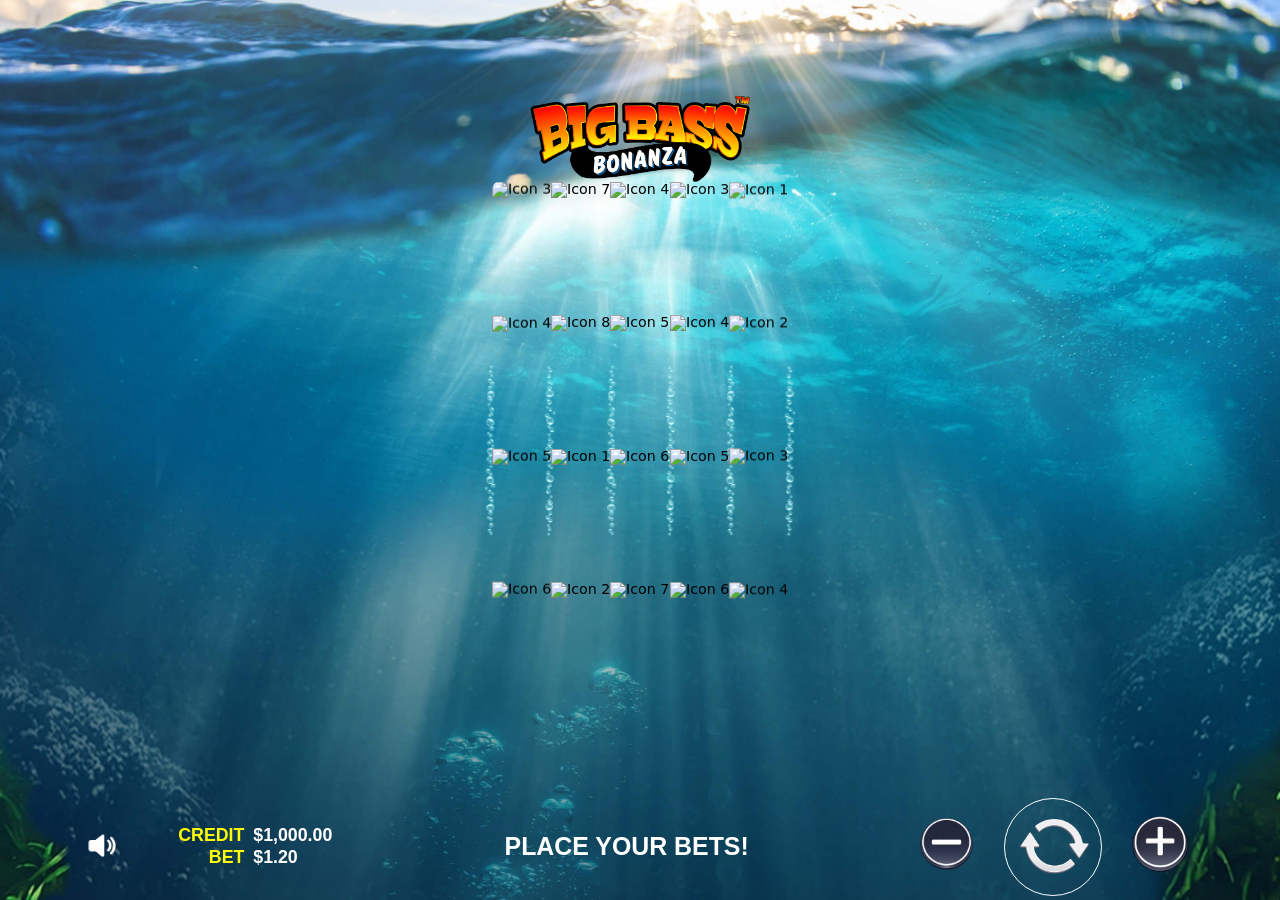
==== docs/index.html @ 4e23fd98 "test build" ====
<!doctype html>
<html lang="en">
	<head>
		<meta charset="UTF-8">
		<meta name="viewport" content="width=device-width, initial-scale=1.0">
		<link rel="shortcut icon" href="./assets/img/favicon.ico">
		<title>Big Bass Bonanza</title>
		<script type="module" crossorigin="" src="./js/index.min.js?v=1775765342160"></script>
		<link rel="modulepreload" crossorigin="" href="./js/common.min.js?v=1775765342160">
		<link rel="stylesheet" crossorigin="" href="./css/index.min.css?v=1775765342160">
	</head>
	<body>
		<div class="wrapper">
			<main class="page">
				<div class="page__container">
					<div class="game">
						<div class="game__wrap">
							<div class="game__logo">
								<source srcset="./assets/img/logo.png" type="image/png">
								<img alt="Logo" src="./assets/img/logo.png">
							</div>
							<div class="game__field">
								<div class="drum">
									<div class="drum__spinner">
										<div class="drum__column">
											<div class="drum__image">
												<source srcset="./assets/img/icon/icon-1.png" type="image/png">
												<img alt="Icon game" src="./assets/img/icon/icon-1.png">
											</div>
											<div class="drum__image">
												<source srcset="./assets/img/icon/icon-2.png" type="image/png">
												<img alt="Icon game" src="./assets/img/icon/icon-2.png">
											</div>
											<div class="drum__image">
												<source srcset="./assets/img/icon/icon-3.png" type="image/png">
												<img alt="Icon game" src="./assets/img/icon/icon-3.png">
											</div>
											<div class="drum__image">
												<source srcset="./assets/img/icon/icon-4.png" type="image/png">
												<img alt="Icon game" src="./assets/img/icon/icon-4.png">
											</div>
										</div>
										<div class="drum__column">
											<div class="drum__image">
												<source srcset="./assets/img/icon/icon-5.png" type="image/png">
												<img alt="Icon game" src="./assets/img/icon/icon-5.png">
											</div>
											<div class="drum__image">
												<source srcset="./assets/img/icon/icon-6.png" type="image/png">
												<img alt="Icon game" src="./assets/img/icon/icon-6.png">
											</div>
											<div class="drum__image">
												<source srcset="./assets/img/icon/icon-7.png" type="image/png">
												<img alt="Icon game" src="./assets/img/icon/icon-7.png">
											</div>
											<div class="drum__image">
												<source srcset="./assets/img/icon/icon-8.png" type="image/png">
												<img alt="Icon game" src="./assets/img/icon/icon-8.png">
											</div>
										</div>
										<div class="drum__column">
											<div class="drum__image">
												<source srcset="./assets/img/icon/icon-1.png" type="image/png">
												<img alt="Icon game" src="./assets/img/icon/icon-1.png">
											</div>
											<div class="drum__image">
												<source srcset="./assets/img/icon/icon-2.png" type="image/png">
												<img alt="Icon game" src="./assets/img/icon/icon-2.png">
											</div>
											<div class="drum__image">
												<source srcset="./assets/img/icon/icon-3.png" type="image/png">
												<img alt="Icon game" src="./assets/img/icon/icon-3.png">
											</div>
											<div class="drum__image">
												<source srcset="./assets/img/icon/icon-4.png" type="image/png">
												<img alt="Icon game" src="./assets/img/icon/icon-4.png">
											</div>
										</div>
										<div class="drum__column">
											<div class="drum__image">
												<source srcset="./assets/img/icon/icon-5.png" type="image/png">
												<img alt="Icon game" src="./assets/img/icon/icon-5.png">
											</div>
											<div class="drum__image">
												<source srcset="./assets/img/icon/icon-6.png" type="image/png">
												<img alt="Icon game" src="./assets/img/icon/icon-6.png">
											</div>
											<div class="drum__image">
												<source srcset="./assets/img/icon/icon-7.png" type="image/png">
												<img alt="Icon game" src="./assets/img/icon/icon-7.png">
											</div>
											<div class="drum__image">
												<source srcset="./assets/img/icon/icon-8.png" type="image/png">
												<img alt="Icon game" src="./assets/img/icon/icon-8.png">
											</div>
										</div>
										<div class="drum__column">
											<div class="drum__image">
												<source srcset="./assets/img/icon/icon-1.png" type="image/png">
												<img alt="Icon game" src="./assets/img/icon/icon-1.png">
											</div>
											<div class="drum__image">
												<source srcset="./assets/img/icon/icon-2.png" type="image/png">
												<img alt="Icon game" src="./assets/img/icon/icon-2.png">
											</div>
											<div class="drum__image">
												<source srcset="./assets/img/icon/icon-3.png" type="image/png">
												<img alt="Icon game" src="./assets/img/icon/icon-3.png">
											</div>
											<div class="drum__image">
												<source srcset="./assets/img/icon/icon-4.png" type="image/png">
												<img alt="Icon game" src="./assets/img/icon/icon-4.png">
											</div>
										</div>
									</div>
								</div>
							</div>
						</div>
						<div class="menu">
							<div class="menu__container">
								<div class="menu__left">
									<div class="menu__wrap-icon">
										<!--
<div class="menu__column">
<a href="#" class="menu__settings">
<source srcset="@img/button/settings.png" type="image/png">
<img alt="Settings" src="@img/button/settings.png">
</a>
<a href="#" class="menu__sound">
<source srcset="@img/button/sound.png" type="image/png">
<img alt="Sound" src="@img/button/sound.png">
</a>
</div>
-->
										<a href="#" class="menu__sound">
											<source srcset="./assets/img/button/sound.png" type="image/png">
											<source srcset="./assets/img/button/sound.png" type="image/png">
											<img alt="Info" src="./assets/img/button/sound.png">
										</a>
									</div>
									<div class="menu__bonus">
										<div class="menu__credit">
											<span>Credit</span>
											<div class="menu__value-all">$100,000.00</div>
										</div>
										<div class="menu__bet">
											<span>Bet</span>
											<div class="menu__value-win">$2.00</div>
										</div>
									</div>
								</div>
								<div class="menu__center">
									<p class="menu__title">Place your bets!</p>
								</div>
								<div class="menu__right">
									<a href="#" class="menu__minus">
										<source srcset="./assets/img/button/minus.png" type="image/png">
										<source srcset="./assets/img/button/minus.png" type="image/png">
										<img alt="Minus" src="./assets/img/button/minus.png">
									</a>
									<a href="#" class="menu__button-spin">
										<source srcset="./assets/img/button/arrows.png" type="image/png">
										<source srcset="./assets/img/button/arrows.png" type="image/png">
										<img alt="Arrows" src="./assets/img/button/arrows.png">
									</a>
									<a href="#" class="menu__plus">
										<source srcset="./assets/img/button/plus.png" type="image/png">
										<source srcset="./assets/img/button/plus.png" type="image/png">
										<img alt="Plus" src="./assets/img/button/plus.png">
									</a>
								</div>
							</div>
						</div>
						<div class="popup">
							<div class="popup__overlay"></div>
							<div class="popup__content">
								<div class="popup__inner">
									<h2 class="popup__title">Congratulations!</h2>
									<p class="popup__text">Ready to continue playing?</p>
									<a class="cta-button" href="#">Download Now</a>
								</div>
							</div>
						</div>
					</div>
				</div>
			</main>
		</div>
	</body>
</html>
---- docs/css/index.min.css ----
*{padding:0;margin:0;border:0rem}*,*:before,*:after{box-sizing:border-box}*:before,*:after{display:inline-block}html,body{height:100%}body{line-height:1;scrollbar-gutter:stable;-ms-text-size-adjust:100%;-moz-text-size-adjust:100%;-webkit-text-size-adjust:100%;-webkit-font-smoothing:antialiased;-moz-osx-font-smoothing:grayscale}input,button,textarea{font-family:inherit;font-size:inherit;line-height:inherit;color:inherit;background-color:transparent}input,textarea{width:100%}label{display:inline-block}button,select,option{cursor:pointer}a{display:inline-block;color:inherit;text-decoration:none}ul li{list-style:none}img{max-width:100%;height:auto;vertical-align:middle}h1,h2,h3,h4,h5,h6{font-weight:inherit;font-size:inherit}address{font-style:normal}body{min-width:23.4375rem;color:#000;font-family:system-ui,-apple-system,BlinkMacSystemFont,Segoe UI,Roboto,sans-serif;font-size:1rem}[data-fls-scrolllock] body{overflow:hidden;touch-action:none;overscroll-behavior:none}.wrapper{min-height:100%;display:flex;flex-direction:column;overflow:clip}.wrapper>main{flex:1 1 auto}.wrapper>*{min-width:0}[class*=__container]{max-width:81.25rem;margin:0 auto;padding-left:0.9375rem;padding-right:0.9375rem}.best{border:0.25rem solid #fdc909;box-shadow:0 0 0.375rem #f6c98b99;padding:0.125rem;border-radius:0.5rem;max-width:7rem;width:100%}.best__wrap{border:0.25rem solid #fdc909;box-shadow:0 0 0.375rem #f6c98b99;border-radius:0.375rem}.best__title{color:#fdc909;font-size:1.5rem;font-weight:900;border-radius:0.5rem;background-color:#a01602}.page{background:url(../assets/img/bg.jpg) center/cover no-repeat;min-height:100vh;min-height:100dvh;display:flex;align-items:center}.page__container{display:flex;align-items:center;justify-content:center;height:100%}.game{width:100%;height:max-content;position:relative;z-index:5}.game__wrap{width:100%;height:100%}.game__logo{display:flex;align-items:center;justify-content:center;position:absolute;top:-15%;left:50%;transform:translate(-50%);max-width:18.75rem;width:100%;z-index:100}.game__logo img{width:100%;height:100%}.game__field{display:flex;align-items:center;justify-content:space-between;gap:0.9375rem}.best__wrap{height:10rem;background:orange;position:relative}.best__wrap:after{position:absolute;content:"";bottom:0.3125rem;left:50%;transform:translate(-50%);width:80%;height:0.875rem;border-radius:0.25rem;background-color:#65210c}.best__title{padding:0.3125rem 0.625rem;text-align:center;text-transform:uppercase}.best__title span{font-size:0.75rem}.drum{display:flex;align-items:center;justify-content:space-around;overflow:hidden;position:relative;max-width:62.5rem;width:100%;background:url(../assets/img/bubbles.png) center/contain no-repeat;padding:0.625rem;border-radius:1rem}.drum__spinner{width:100%;height:100%;display:grid;grid-template-columns:repeat(5,1fr);position:relative;z-index:10;border-radius:0.75rem;overflow:hidden}.drum__column{position:relative;overflow:hidden;z-index:10;height:37.5rem}.drum__column:not(:first-child),.drum__column:not(:last-child){margin:0.125rem .0.3125rem}.drum__strip{display:flex;flex-direction:column;will-change:transform;filter:blur(0);transition:filter .3s ease-in-out}.drum__strip.active{filter:blur(0.0625rem)}.drum__image{display:flex;align-items:center;justify-content:center;width:100%;height:9.375rem;flex-shrink:0}.drum__image img{max-width:100%;max-height:100%;width:auto;height:100%;object-fit:contain}.bigwin-animation{animation:pulse .3s ease-in-out infinite alternate}.smallwin-animation{animation:pulse .5s ease-in-out 2}@keyframes pulse{0%{box-shadow:0 0 0.375rem #f7f7f799}to{box-shadow:0 0 1.875rem #98cfffe6,0 0 3.75rem #63c7f680}}.win-fire{position:absolute;inset:0;pointer-events:none;z-index:1;border-radius:0.25rem;opacity:0;animation:winFireAppear .3s ease forwards}@keyframes winFireAppear{0%{opacity:0;transform:scale(.9)}to{opacity:.75;transform:scale(1)}}.drum__image.winning img{position:relative;z-index:2}.win-flash{position:absolute;width:1.25rem;height:1.25rem;background:radial-gradient(circle,rgb(255,255,255) 0%,rgba(255,215,0,.8) 50%,transparent 70%);border-radius:50%;pointer-events:none;animation:flash .6s ease-out forwards;z-index:100}@keyframes flash{0%{transform:scale(0);opacity:1}to{transform:scale(3);opacity:0}}.win-line-svg{opacity:0;transition:opacity .3s ease}.win-line-svg.visible{opacity:1}.win-line{fill:none;stroke:#fc0;stroke-linecap:round;stroke-linejoin:round;filter:drop-shadow(0 0 0.5rem rgba(255,200,0,.8)) drop-shadow(0 0 0.9375rem rgba(255,150,0,.6));animation:lineGlow .5s ease-in-out infinite alternate}.win-line-dot{fill:#fff;stroke:#fc0;filter:drop-shadow(0 0 0.375rem rgba(255,200,0,.9));animation:dotPulse .4s ease-in-out infinite alternate}@keyframes lineGlow{0%{filter:drop-shadow(0 0 0.5rem rgba(255,200,0,.8)) drop-shadow(0 0 0.9375rem rgba(255,150,0,.6))}to{filter:drop-shadow(0 0 0.75rem rgb(255,200,0)) drop-shadow(0 0 1.5625rem rgba(255,150,0,.8))}}@keyframes dotPulse{0%{opacity:.8}to{opacity:1}}.drum__image.dimmed{filter:brightness(.4);transition:filter .3s ease}.drum__image.winning{animation:wobble .4s ease-in-out infinite;filter:brightness(1.1) drop-shadow(0 0 0.5rem rgba(255,215,0,.8));z-index:20;position:relative}@keyframes wobble{0%{transform:rotate(0)}25%{transform:rotate(5deg)}50%{transform:rotate(0)}75%{transform:rotate(-5deg)}to{transform:rotate(0)}}.paylines-svg{opacity:0;transition:opacity .3s ease}.paylines-svg.visible{opacity:1}.payline{fill:none;stroke:#fdc909;stroke-linecap:round;stroke-linejoin:round;paint-order:stroke fill;filter:drop-shadow(0 0 0.25rem rgba(0,0,0,.5))}.payline-stroke{fill:none;stroke:#d53404;stroke-linecap:round;stroke-linejoin:round}.menu{font-family:Arial Black,Arial,sans-serif;position:fixed;bottom:0;left:0;width:100%;height:7.5rem;z-index:10;color:#fff;padding:0.625rem 0;text-transform:uppercase}.menu img{width:100%;height:100%}.menu__container{display:flex;align-items:center;justify-content:space-between;height:100%}.menu__left{display:flex;align-items:center;justify-content:space-between;gap:1.25rem}.menu__wrap-icon{display:flex;align-items:center;justify-content:center}.menu__column{display:flex;flex-direction:column}.menu__sound,.menu__button-spin,.menu__minus,.menu__plus{width:2.5rem;height:2.5rem;transition:all .3s ease;position:relative}.menu__sound:hover,.menu__button-spin:hover,.menu__minus:hover,.menu__plus:hover{transform:scale(1.1)}.menu__sound:active,.menu__button-spin:active,.menu__minus:active,.menu__plus:active{transform:scale(.95)}.menu__button-spin{padding:0.5rem 0.125rem 0.125rem;width:6.875rem;height:6.875rem;border-radius:50%;border:0.125rem solid #fff;display:flex;align-items:center;justify-content:center}.menu__button-spin img{animation:spin-attention 5s ease-in-out infinite;transform-origin:center;object-fit:contain}@keyframes spin-attention{0%{transform:rotate(0)}10%{transform:rotate(20deg)}20%{transform:rotate(-15deg)}30%{transform:rotate(10deg)}40%{transform:rotate(0)}to{transform:rotate(0)}}.menu__button-spin.disabled{pointer-events:none;opacity:.6;filter:grayscale(1)}.menu__button-spin.disabled img{animation-play-state:paused}.menu__sound{width:3.75rem;height:3.75rem}.menu__sound.sound-off{opacity:.5;filter:grayscale(1)}.menu__sound.sound-off:before,.menu__sound.sound-off:after{content:"";position:absolute;top:50%;left:50%;width:100%;height:0.125rem;background:red;transform-origin:center;z-index:2;box-shadow:0 0 0.25rem #000c}.menu__sound.sound-off:before{transform:translate(-50%,-50%) rotate(45deg)}.menu__sound.sound-off:after{transform:translate(-50%,-50%) rotate(-45deg)}.menu__sound.sound-off:hover{opacity:.7}.menu__credit,.menu__bet{display:grid;grid-template-columns:1fr 1fr;gap:0.625rem;font-weight:700;font-size:1.25rem;line-height:120%}.menu__credit span,.menu__bet span{text-align:right;color:#ff0}.menu__value-all,.menu__value-win{width:6.875rem}.menu__title{font-size:1.75rem;font-weight:700;line-height:120%}.menu__right{display:flex;align-items:center;justify-content:space-between;gap:0.9375rem;transition:opacity .3s ease}.menu__right.hidden{opacity:0;transform:scale(.8);pointer-events:none}.menu__right span{display:inline-block}.menu__minus,.menu__plus{width:6.25rem;height:6.25rem;border-radius:50%;overflow:hidden}.popup{position:fixed;top:0;left:0;width:100%;height:100%;z-index:1000;opacity:0;visibility:hidden;transition:opacity .5s ease,visibility .5s ease}.popup.show{opacity:1;visibility:visible}.popup.show .popup__overlay{opacity:1}.popup.show .popup__content{scale:1;opacity:1}.popup__overlay{position:absolute;top:0;left:0;width:100%;height:100%;background:#000000a6;-webkit-backdrop-filter:blur(0.625rem);backdrop-filter:blur(0.625rem);opacity:0;transition:opacity .5s ease}.popup__content{position:absolute;top:50%;left:50%;transform:translate(-50%,-50%);scale:.7;opacity:0;transition:all .5s cubic-bezier(.68,-.55,.265,1.55);z-index:100}.popup__inner{background-color:#a01602;border:0.25rem solid #ffd700;border-radius:1.875rem;padding:3.125rem 3.75rem;text-align:center;box-shadow:0 1.25rem 3.75rem #ffd7004d,0 0 2.5rem #ff6b9d66,inset 0 0.125rem 1.25rem #ffffff1a;position:relative;overflow:hidden;display:flex;flex-direction:column;align-items:center;justify-content:center}.popup__title{font-size:3rem;font-weight:700;color:gold;text-shadow:0 0 1.25rem rgba(255,215,0,.5),0 0.25rem 0.5rem rgba(0,0,0,.5);margin-bottom:1.25rem;text-transform:uppercase;letter-spacing:0.125rem;animation:titleGlow 2s ease-in-out infinite}.popup__text{font-size:1.5rem;font-weight:600;color:#fff;margin-bottom:2.5rem;text-shadow:0 0.125rem 0.25rem rgba(0,0,0,.5)}.cta-button{background-color:#f8612a;color:#fff;padding:0.9375rem 1.5625rem;font-size:1.375rem;font-weight:700;border-radius:0.75rem;border:0.125rem solid #fff;text-align:center;animation:ctaPulse 1.5s ease-in-out infinite}@keyframes ctaPulse{0%{transform:scale(1);box-shadow:0 0 #f8612ab3}50%{transform:scale(1.05);box-shadow:0 0 1.25rem 0.625rem #f8612a4d}to{transform:scale(1);box-shadow:0 0 #f8612a00}}.confetti-canvas{position:fixed;top:0;left:0;width:100%;height:100%;pointer-events:none;z-index:99;opacity:0;transition:opacity .3s ease}.popup.show .confetti-canvas{opacity:1}.confetti-canvas canvas{display:block}@media (max-width:81.25em)and (pointer:coarse){.menu{height:auto}.menu__container{width:100%;flex-direction:column}.menu__left{width:100%;flex-direction:row-reverse}.menu__column{flex-direction:row}.menu__sound,.menu__button-spin,.menu__minus,.menu__plus{width:3.75rem;height:3.75rem}.menu__title{display:none}.menu__right{position:absolute;top:-135%;right:3%}}@media (max-width:61.99875em)and (pointer:coarse){.menu__right{right:3%;top:-135%}}@media (max-height:50em)and (pointer:coarse){.drum__column{height:27.5rem}.drum__image{height:6.875rem}}@media (max-width:47.99875em)and (pointer:coarse){.best{max-width:100%}.page{align-items:flex-start}.page__container{padding-top:3.75rem;flex-direction:column}.game__field{flex-direction:column-reverse}.drum{background:none}.drum__spinner{grid-template-columns:repeat(3,1fr)}.drum__column{height:26.25rem}.drum__column:nth-child(4),.drum__column:nth-child(5){display:none}.drum__image{height:8.75rem;padding:0.625rem}.menu__column{flex-direction:column}.menu__button-spin{width:5.625rem;height:5.625rem}.menu__credit,.menu__bet{grid-template-columns:1fr;gap:0.25rem}.menu__credit span,.menu__bet span{text-align:left}.menu__bet{margin-top:0.9375rem}.menu__right{top:-20%;gap:0.3125rem}.menu__minus,.menu__plus{width:3.75rem;height:3.75rem}.popup__inner{padding:2.5rem 1.875rem;border-radius:1.25rem;border-width:0.1875rem}.popup__title{font-size:1.5rem;margin-bottom:0.9375rem}.popup__text{font-size:1rem;margin-bottom:1.875rem}}@media (max-width:29.99875em)and (pointer:coarse){.best__title{font-size:1rem}.game__logo img{max-width:13.75rem}.menu{height:9.375rem}.menu__left{align-items:flex-end}.menu__column{flex-direction:row}.menu__right{right:0.9375rem}}@media (max-width:29.99875em)and (max-height:50em)and (pointer:coarse){.drum__column{height:19.6875rem!important}.drum__image{height:6.5625rem!important}}
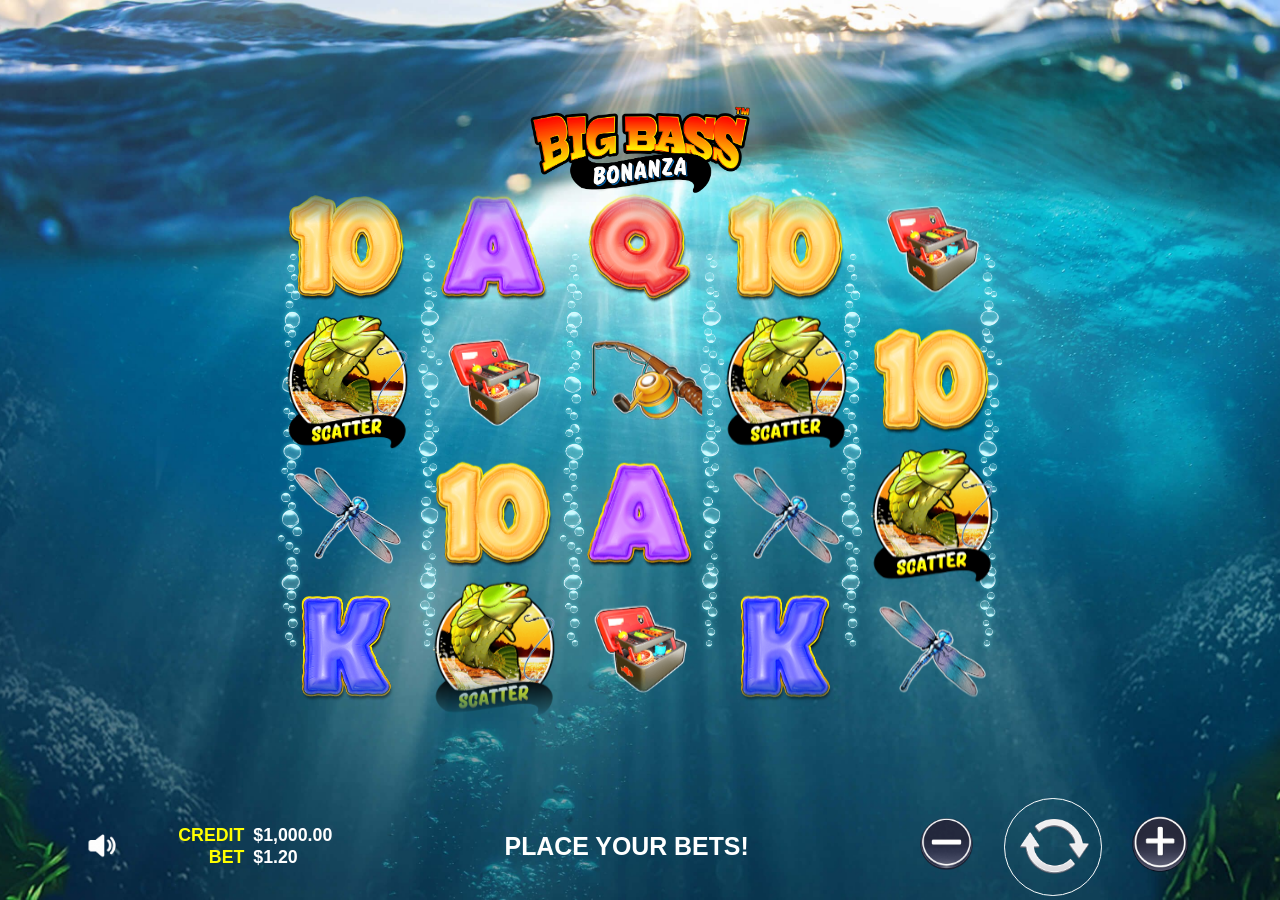
==== commit d445a140: "build test" ====
--- a/docs/index.html
+++ b/docs/index.html
@@ -5,9 +5,9 @@
 		<meta name="viewport" content="width=device-width, initial-scale=1.0">
 		<link rel="shortcut icon" href="./assets/img/favicon.ico">
 		<title>Big Bass Bonanza</title>
-		<script type="module" crossorigin="" src="./js/index.min.js?v=1775765342160"></script>
-		<link rel="modulepreload" crossorigin="" href="./js/common.min.js?v=1775765342160">
-		<link rel="stylesheet" crossorigin="" href="./css/index.min.css?v=1775765342160">
+		<script type="module" crossorigin="" src="./js/index.min.js?v=1775803772626"></script>
+		<link rel="modulepreload" crossorigin="" href="./js/common.min.js?v=1775803772626">
+		<link rel="stylesheet" crossorigin="" href="./css/index.min.css?v=1775803772626">
 	</head>
 	<body>
 		<div class="wrapper">
@@ -185,5 +185,14 @@
 				</div>
 			</main>
 		</div>
+		<div class="rotate-overlay">
+			<div class="rotate-overlay__content">
+				<svg xmlns="http://www.w3.org/2000/svg" viewbox="0 0 24 24" fill="none" stroke="currentColor" stroke-width="1.5">
+					<rect x="4" y="2" width="16" height="20" rx="2"></rect>
+					<path d="M12 18h.01"></path>
+				</svg>
+				<p>Please rotate your device to portrait mode</p>
+			</div>
+		</div>
 	</body>
 </html>
--- a/docs/css/index.min.css
+++ b/docs/css/index.min.css
@@ -1 +1 @@
-*{padding:0;margin:0;border:0rem}*,*:before,*:after{box-sizing:border-box}*:before,*:after{display:inline-block}html,body{height:100%}body{line-height:1;scrollbar-gutter:stable;-ms-text-size-adjust:100%;-moz-text-size-adjust:100%;-webkit-text-size-adjust:100%;-webkit-font-smoothing:antialiased;-moz-osx-font-smoothing:grayscale}input,button,textarea{font-family:inherit;font-size:inherit;line-height:inherit;color:inherit;background-color:transparent}input,textarea{width:100%}label{display:inline-block}button,select,option{cursor:pointer}a{display:inline-block;color:inherit;text-decoration:none}ul li{list-style:none}img{max-width:100%;height:auto;vertical-align:middle}h1,h2,h3,h4,h5,h6{font-weight:inherit;font-size:inherit}address{font-style:normal}body{min-width:23.4375rem;color:#000;font-family:system-ui,-apple-system,BlinkMacSystemFont,Segoe UI,Roboto,sans-serif;font-size:1rem}[data-fls-scrolllock] body{overflow:hidden;touch-action:none;overscroll-behavior:none}.wrapper{min-height:100%;display:flex;flex-direction:column;overflow:clip}.wrapper>main{flex:1 1 auto}.wrapper>*{min-width:0}[class*=__container]{max-width:81.25rem;margin:0 auto;padding-left:0.9375rem;padding-right:0.9375rem}.best{border:0.25rem solid #fdc909;box-shadow:0 0 0.375rem #f6c98b99;padding:0.125rem;border-radius:0.5rem;max-width:7rem;width:100%}.best__wrap{border:0.25rem solid #fdc909;box-shadow:0 0 0.375rem #f6c98b99;border-radius:0.375rem}.best__title{color:#fdc909;font-size:1.5rem;font-weight:900;border-radius:0.5rem;background-color:#a01602}.page{background:url(../assets/img/bg.jpg) center/cover no-repeat;min-height:100vh;min-height:100dvh;display:flex;align-items:center}.page__container{display:flex;align-items:center;justify-content:center;height:100%}.game{width:100%;height:max-content;position:relative;z-index:5}.game__wrap{width:100%;height:100%}.game__logo{display:flex;align-items:center;justify-content:center;position:absolute;top:-15%;left:50%;transform:translate(-50%);max-width:18.75rem;width:100%;z-index:100}.game__logo img{width:100%;height:100%}.game__field{display:flex;align-items:center;justify-content:space-between;gap:0.9375rem}.best__wrap{height:10rem;background:orange;position:relative}.best__wrap:after{position:absolute;content:"";bottom:0.3125rem;left:50%;transform:translate(-50%);width:80%;height:0.875rem;border-radius:0.25rem;background-color:#65210c}.best__title{padding:0.3125rem 0.625rem;text-align:center;text-transform:uppercase}.best__title span{font-size:0.75rem}.drum{display:flex;align-items:center;justify-content:space-around;overflow:hidden;position:relative;max-width:62.5rem;width:100%;background:url(../assets/img/bubbles.png) center/contain no-repeat;padding:0.625rem;border-radius:1rem}.drum__spinner{width:100%;height:100%;display:grid;grid-template-columns:repeat(5,1fr);position:relative;z-index:10;border-radius:0.75rem;overflow:hidden}.drum__column{position:relative;overflow:hidden;z-index:10;height:37.5rem}.drum__column:not(:first-child),.drum__column:not(:last-child){margin:0.125rem .0.3125rem}.drum__strip{display:flex;flex-direction:column;will-change:transform;filter:blur(0);transition:filter .3s ease-in-out}.drum__strip.active{filter:blur(0.0625rem)}.drum__image{display:flex;align-items:center;justify-content:center;width:100%;height:9.375rem;flex-shrink:0}.drum__image img{max-width:100%;max-height:100%;width:auto;height:100%;object-fit:contain}.bigwin-animation{animation:pulse .3s ease-in-out infinite alternate}.smallwin-animation{animation:pulse .5s ease-in-out 2}@keyframes pulse{0%{box-shadow:0 0 0.375rem #f7f7f799}to{box-shadow:0 0 1.875rem #98cfffe6,0 0 3.75rem #63c7f680}}.win-fire{position:absolute;inset:0;pointer-events:none;z-index:1;border-radius:0.25rem;opacity:0;animation:winFireAppear .3s ease forwards}@keyframes winFireAppear{0%{opacity:0;transform:scale(.9)}to{opacity:.75;transform:scale(1)}}.drum__image.winning img{position:relative;z-index:2}.win-flash{position:absolute;width:1.25rem;height:1.25rem;background:radial-gradient(circle,rgb(255,255,255) 0%,rgba(255,215,0,.8) 50%,transparent 70%);border-radius:50%;pointer-events:none;animation:flash .6s ease-out forwards;z-index:100}@keyframes flash{0%{transform:scale(0);opacity:1}to{transform:scale(3);opacity:0}}.win-line-svg{opacity:0;transition:opacity .3s ease}.win-line-svg.visible{opacity:1}.win-line{fill:none;stroke:#fc0;stroke-linecap:round;stroke-linejoin:round;filter:drop-shadow(0 0 0.5rem rgba(255,200,0,.8)) drop-shadow(0 0 0.9375rem rgba(255,150,0,.6));animation:lineGlow .5s ease-in-out infinite alternate}.win-line-dot{fill:#fff;stroke:#fc0;filter:drop-shadow(0 0 0.375rem rgba(255,200,0,.9));animation:dotPulse .4s ease-in-out infinite alternate}@keyframes lineGlow{0%{filter:drop-shadow(0 0 0.5rem rgba(255,200,0,.8)) drop-shadow(0 0 0.9375rem rgba(255,150,0,.6))}to{filter:drop-shadow(0 0 0.75rem rgb(255,200,0)) drop-shadow(0 0 1.5625rem rgba(255,150,0,.8))}}@keyframes dotPulse{0%{opacity:.8}to{opacity:1}}.drum__image.dimmed{filter:brightness(.4);transition:filter .3s ease}.drum__image.winning{animation:wobble .4s ease-in-out infinite;filter:brightness(1.1) drop-shadow(0 0 0.5rem rgba(255,215,0,.8));z-index:20;position:relative}@keyframes wobble{0%{transform:rotate(0)}25%{transform:rotate(5deg)}50%{transform:rotate(0)}75%{transform:rotate(-5deg)}to{transform:rotate(0)}}.paylines-svg{opacity:0;transition:opacity .3s ease}.paylines-svg.visible{opacity:1}.payline{fill:none;stroke:#fdc909;stroke-linecap:round;stroke-linejoin:round;paint-order:stroke fill;filter:drop-shadow(0 0 0.25rem rgba(0,0,0,.5))}.payline-stroke{fill:none;stroke:#d53404;stroke-linecap:round;stroke-linejoin:round}.menu{font-family:Arial Black,Arial,sans-serif;position:fixed;bottom:0;left:0;width:100%;height:7.5rem;z-index:10;color:#fff;padding:0.625rem 0;text-transform:uppercase}.menu img{width:100%;height:100%}.menu__container{display:flex;align-items:center;justify-content:space-between;height:100%}.menu__left{display:flex;align-items:center;justify-content:space-between;gap:1.25rem}.menu__wrap-icon{display:flex;align-items:center;justify-content:center}.menu__column{display:flex;flex-direction:column}.menu__sound,.menu__button-spin,.menu__minus,.menu__plus{width:2.5rem;height:2.5rem;transition:all .3s ease;position:relative}.menu__sound:hover,.menu__button-spin:hover,.menu__minus:hover,.menu__plus:hover{transform:scale(1.1)}.menu__sound:active,.menu__button-spin:active,.menu__minus:active,.menu__plus:active{transform:scale(.95)}.menu__button-spin{padding:0.5rem 0.125rem 0.125rem;width:6.875rem;height:6.875rem;border-radius:50%;border:0.125rem solid #fff;display:flex;align-items:center;justify-content:center}.menu__button-spin img{animation:spin-attention 5s ease-in-out infinite;transform-origin:center;object-fit:contain}@keyframes spin-attention{0%{transform:rotate(0)}10%{transform:rotate(20deg)}20%{transform:rotate(-15deg)}30%{transform:rotate(10deg)}40%{transform:rotate(0)}to{transform:rotate(0)}}.menu__button-spin.disabled{pointer-events:none;opacity:.6;filter:grayscale(1)}.menu__button-spin.disabled img{animation-play-state:paused}.menu__sound{width:3.75rem;height:3.75rem}.menu__sound.sound-off{opacity:.5;filter:grayscale(1)}.menu__sound.sound-off:before,.menu__sound.sound-off:after{content:"";position:absolute;top:50%;left:50%;width:100%;height:0.125rem;background:red;transform-origin:center;z-index:2;box-shadow:0 0 0.25rem #000c}.menu__sound.sound-off:before{transform:translate(-50%,-50%) rotate(45deg)}.menu__sound.sound-off:after{transform:translate(-50%,-50%) rotate(-45deg)}.menu__sound.sound-off:hover{opacity:.7}.menu__credit,.menu__bet{display:grid;grid-template-columns:1fr 1fr;gap:0.625rem;font-weight:700;font-size:1.25rem;line-height:120%}.menu__credit span,.menu__bet span{text-align:right;color:#ff0}.menu__value-all,.menu__value-win{width:6.875rem}.menu__title{font-size:1.75rem;font-weight:700;line-height:120%}.menu__right{display:flex;align-items:center;justify-content:space-between;gap:0.9375rem;transition:opacity .3s ease}.menu__right.hidden{opacity:0;transform:scale(.8);pointer-events:none}.menu__right span{display:inline-block}.menu__minus,.menu__plus{width:6.25rem;height:6.25rem;border-radius:50%;overflow:hidden}.popup{position:fixed;top:0;left:0;width:100%;height:100%;z-index:1000;opacity:0;visibility:hidden;transition:opacity .5s ease,visibility .5s ease}.popup.show{opacity:1;visibility:visible}.popup.show .popup__overlay{opacity:1}.popup.show .popup__content{scale:1;opacity:1}.popup__overlay{position:absolute;top:0;left:0;width:100%;height:100%;background:#000000a6;-webkit-backdrop-filter:blur(0.625rem);backdrop-filter:blur(0.625rem);opacity:0;transition:opacity .5s ease}.popup__content{position:absolute;top:50%;left:50%;transform:translate(-50%,-50%);scale:.7;opacity:0;transition:all .5s cubic-bezier(.68,-.55,.265,1.55);z-index:100}.popup__inner{background-color:#a01602;border:0.25rem solid #ffd700;border-radius:1.875rem;padding:3.125rem 3.75rem;text-align:center;box-shadow:0 1.25rem 3.75rem #ffd7004d,0 0 2.5rem #ff6b9d66,inset 0 0.125rem 1.25rem #ffffff1a;position:relative;overflow:hidden;display:flex;flex-direction:column;align-items:center;justify-content:center}.popup__title{font-size:3rem;font-weight:700;color:gold;text-shadow:0 0 1.25rem rgba(255,215,0,.5),0 0.25rem 0.5rem rgba(0,0,0,.5);margin-bottom:1.25rem;text-transform:uppercase;letter-spacing:0.125rem;animation:titleGlow 2s ease-in-out infinite}.popup__text{font-size:1.5rem;font-weight:600;color:#fff;margin-bottom:2.5rem;text-shadow:0 0.125rem 0.25rem rgba(0,0,0,.5)}.cta-button{background-color:#f8612a;color:#fff;padding:0.9375rem 1.5625rem;font-size:1.375rem;font-weight:700;border-radius:0.75rem;border:0.125rem solid #fff;text-align:center;animation:ctaPulse 1.5s ease-in-out infinite}@keyframes ctaPulse{0%{transform:scale(1);box-shadow:0 0 #f8612ab3}50%{transform:scale(1.05);box-shadow:0 0 1.25rem 0.625rem #f8612a4d}to{transform:scale(1);box-shadow:0 0 #f8612a00}}.confetti-canvas{position:fixed;top:0;left:0;width:100%;height:100%;pointer-events:none;z-index:99;opacity:0;transition:opacity .3s ease}.popup.show .confetti-canvas{opacity:1}.confetti-canvas canvas{display:block}@media (max-width:81.25em)and (pointer:coarse){.menu{height:auto}.menu__container{width:100%;flex-direction:column}.menu__left{width:100%;flex-direction:row-reverse}.menu__column{flex-direction:row}.menu__sound,.menu__button-spin,.menu__minus,.menu__plus{width:3.75rem;height:3.75rem}.menu__title{display:none}.menu__right{position:absolute;top:-135%;right:3%}}@media (max-width:61.99875em)and (pointer:coarse){.menu__right{right:3%;top:-135%}}@media (max-height:50em)and (pointer:coarse){.drum__column{height:27.5rem}.drum__image{height:6.875rem}}@media (max-width:47.99875em)and (pointer:coarse){.best{max-width:100%}.page{align-items:flex-start}.page__container{padding-top:3.75rem;flex-direction:column}.game__field{flex-direction:column-reverse}.drum{background:none}.drum__spinner{grid-template-columns:repeat(3,1fr)}.drum__column{height:26.25rem}.drum__column:nth-child(4),.drum__column:nth-child(5){display:none}.drum__image{height:8.75rem;padding:0.625rem}.menu__column{flex-direction:column}.menu__button-spin{width:5.625rem;height:5.625rem}.menu__credit,.menu__bet{grid-template-columns:1fr;gap:0.25rem}.menu__credit span,.menu__bet span{text-align:left}.menu__bet{margin-top:0.9375rem}.menu__right{top:-20%;gap:0.3125rem}.menu__minus,.menu__plus{width:3.75rem;height:3.75rem}.popup__inner{padding:2.5rem 1.875rem;border-radius:1.25rem;border-width:0.1875rem}.popup__title{font-size:1.5rem;margin-bottom:0.9375rem}.popup__text{font-size:1rem;margin-bottom:1.875rem}}@media (max-width:29.99875em)and (pointer:coarse){.best__title{font-size:1rem}.game__logo img{max-width:13.75rem}.menu{height:9.375rem}.menu__left{align-items:flex-end}.menu__column{flex-direction:row}.menu__right{right:0.9375rem}}@media (max-width:29.99875em)and (max-height:50em)and (pointer:coarse){.drum__column{height:19.6875rem!important}.drum__image{height:6.5625rem!important}}
+*{padding:0;margin:0;border:0rem}*,*:before,*:after{box-sizing:border-box}*:before,*:after{display:inline-block}html,body{height:100%}body{line-height:1;scrollbar-gutter:stable;-ms-text-size-adjust:100%;-moz-text-size-adjust:100%;-webkit-text-size-adjust:100%;-webkit-font-smoothing:antialiased;-moz-osx-font-smoothing:grayscale}input,button,textarea{font-family:inherit;font-size:inherit;line-height:inherit;color:inherit;background-color:transparent}input,textarea{width:100%}label{display:inline-block}button,select,option{cursor:pointer}a{display:inline-block;color:inherit;text-decoration:none}ul li{list-style:none}img{max-width:100%;height:auto;vertical-align:middle}h1,h2,h3,h4,h5,h6{font-weight:inherit;font-size:inherit}address{font-style:normal}body{min-width:23.4375rem;color:#000;font-family:system-ui,-apple-system,BlinkMacSystemFont,Segoe UI,Roboto,sans-serif;font-size:1rem}[data-fls-scrolllock] body{overflow:hidden;touch-action:none;overscroll-behavior:none}.wrapper{min-height:100%;display:flex;flex-direction:column;overflow:clip}.wrapper>main{flex:1 1 auto}.wrapper>*{min-width:0}[class*=__container]{max-width:81.25rem;margin:0 auto;padding-left:0.9375rem;padding-right:0.9375rem}.rotate-overlay{display:none;position:fixed;top:0;left:0;width:100%;height:100vh;height:100dvh;z-index:99999;background:#000;align-items:center;justify-content:center}.rotate-overlay__content{display:flex;flex-direction:column;align-items:center;gap:1.5rem;color:#fff;text-align:center;padding:1.25rem}.rotate-overlay__content svg{width:6.25rem;height:6.25rem;animation:rotate-hint 1.5s ease-in-out infinite alternate}.rotate-overlay__content p{font-size:2.5rem;max-width:36rem;line-height:1.4}@keyframes rotate-hint{0%{transform:rotate(0)}to{transform:rotate(-90deg)}}.best{border:0.25rem solid #fdc909;box-shadow:0 0 0.375rem #f6c98b99;padding:0.125rem;border-radius:0.5rem;max-width:7rem;width:100%}.best__wrap{border:0.25rem solid #fdc909;box-shadow:0 0 0.375rem #f6c98b99;border-radius:0.375rem}.best__title{color:#fdc909;font-size:1.5rem;font-weight:900;border-radius:0.5rem;background-color:#a01602}.page{background:url(../assets/img/bg.jpg) center/cover no-repeat;min-height:100vh;min-height:100dvh;display:flex;align-items:center}.page__container{display:flex;align-items:center;justify-content:center;height:100%}.game{width:100%;height:max-content;position:relative;z-index:5}.game__wrap{width:100%;height:100%}.game__logo{display:flex;align-items:center;justify-content:center;position:absolute;top:-15%;left:50%;transform:translate(-50%);max-width:18.75rem;width:100%;z-index:100}.game__logo img{width:100%;height:100%}.game__field{display:flex;align-items:center;justify-content:space-between;gap:0.9375rem}.best__wrap{height:10rem;background:orange;position:relative}.best__wrap:after{position:absolute;content:"";bottom:0.3125rem;left:50%;transform:translate(-50%);width:80%;height:0.875rem;border-radius:0.25rem;background-color:#65210c}.best__title{padding:0.3125rem 0.625rem;text-align:center;text-transform:uppercase}.best__title span{font-size:0.75rem}.drum{display:flex;align-items:center;justify-content:space-around;overflow:hidden;position:relative;max-width:62.5rem;width:100%;background:url(../assets/img/bubbles.png) center/contain no-repeat;border-radius:1rem;mask-image:linear-gradient(to bottom,transparent 0%,#000 8%,#000 92%,transparent 100%);-webkit-mask-image:linear-gradient(to bottom,transparent 0%,#000 8%,#000 92%,transparent 100%)}.drum__spinner{width:100%;height:100%;display:grid;grid-template-columns:repeat(5,1fr);position:relative;z-index:10;border-radius:0.75rem;overflow:hidden}.drum__column{position:relative;overflow:hidden;z-index:10;height:37.5rem}.drum__column:not(:first-child),.drum__column:not(:last-child){margin:0.125rem .0.3125rem}.drum__strip{display:flex;flex-direction:column;will-change:transform;filter:blur(0);transition:filter .3s ease-in-out}.drum__strip.active{filter:blur(0.0625rem)}.drum__image{display:flex;align-items:center;justify-content:center;width:100%;height:9.375rem;flex-shrink:0}.drum__image img{max-width:100%;max-height:100%;width:auto;height:100%;object-fit:contain}.bigwin-animation{animation:pulse .3s ease-in-out infinite alternate}.smallwin-animation{animation:pulse .5s ease-in-out 2}@keyframes pulse{0%{box-shadow:0 0 0.375rem #f7f7f799}to{box-shadow:0 0 1.875rem #98cfffe6,0 0 3.75rem #63c7f680}}.win-fire{position:absolute;inset:0;pointer-events:none;z-index:1;border-radius:0.25rem;opacity:0;animation:winFireAppear .3s ease forwards}@keyframes winFireAppear{0%{opacity:0;transform:scale(.9)}to{opacity:.75;transform:scale(1)}}.drum__image.winning img{position:relative;z-index:2}.win-flash{position:absolute;width:1.25rem;height:1.25rem;background:radial-gradient(circle,rgb(255,255,255) 0%,rgba(255,215,0,.8) 50%,transparent 70%);border-radius:50%;pointer-events:none;animation:flash .6s ease-out forwards;z-index:100}@keyframes flash{0%{transform:scale(0);opacity:1}to{transform:scale(3);opacity:0}}.win-line-svg{opacity:0;transition:opacity .3s ease}.win-line-svg.visible{opacity:1}.win-line{fill:none;stroke:#fc0;stroke-linecap:round;stroke-linejoin:round;filter:drop-shadow(0 0 0.5rem rgba(255,200,0,.8)) drop-shadow(0 0 0.9375rem rgba(255,150,0,.6));animation:lineGlow .5s ease-in-out infinite alternate}.win-line-dot{fill:#fff;stroke:#fc0;filter:drop-shadow(0 0 0.375rem rgba(255,200,0,.9));animation:dotPulse .4s ease-in-out infinite alternate}@keyframes lineGlow{0%{filter:drop-shadow(0 0 0.5rem rgba(255,200,0,.8)) drop-shadow(0 0 0.9375rem rgba(255,150,0,.6))}to{filter:drop-shadow(0 0 0.75rem rgb(255,200,0)) drop-shadow(0 0 1.5625rem rgba(255,150,0,.8))}}@keyframes dotPulse{0%{opacity:.8}to{opacity:1}}.drum__image.dimmed{filter:brightness(.4);transition:filter .3s ease}.drum__image.winning{animation:wobble .4s ease-in-out infinite;filter:brightness(1.1) drop-shadow(0 0 0.5rem rgba(255,215,0,.8));z-index:20;position:relative}@keyframes wobble{0%{transform:rotate(0)}25%{transform:rotate(5deg)}50%{transform:rotate(0)}75%{transform:rotate(-5deg)}to{transform:rotate(0)}}.paylines-svg{opacity:0;transition:opacity .3s ease}.paylines-svg.visible{opacity:1}.payline{fill:none;stroke:#fdc909;stroke-linecap:round;stroke-linejoin:round;paint-order:stroke fill;filter:drop-shadow(0 0 0.25rem rgba(0,0,0,.5))}.payline-stroke{fill:none;stroke:#d53404;stroke-linecap:round;stroke-linejoin:round}.menu{font-family:Arial Black,Arial,sans-serif;position:fixed;bottom:0;left:0;width:100%;height:7.5rem;z-index:10;color:#fff;padding:0.625rem 0;text-transform:uppercase}.menu img{width:100%;height:100%}.menu__container{display:flex;align-items:center;justify-content:space-between;height:100%}.menu__left{display:flex;align-items:center;justify-content:space-between;gap:1.25rem}.menu__wrap-icon{display:flex;align-items:center;justify-content:center}.menu__column{display:flex;flex-direction:column}.menu__sound,.menu__button-spin,.menu__minus,.menu__plus{width:2.5rem;height:2.5rem;transition:all .3s ease;position:relative}.menu__sound:hover,.menu__button-spin:hover,.menu__minus:hover,.menu__plus:hover{transform:scale(1.1)}.menu__sound:active,.menu__button-spin:active,.menu__minus:active,.menu__plus:active{transform:scale(.95)}.menu__button-spin{padding:0.5rem 0.125rem 0.125rem;width:6.875rem;height:6.875rem;border-radius:50%;border:0.125rem solid #fff;display:flex;align-items:center;justify-content:center}.menu__button-spin img{animation:spin-attention 5s ease-in-out infinite;transform-origin:center;object-fit:contain}@keyframes spin-attention{0%{transform:rotate(0)}10%{transform:rotate(20deg)}20%{transform:rotate(-15deg)}30%{transform:rotate(10deg)}40%{transform:rotate(0)}to{transform:rotate(0)}}.menu__button-spin.disabled{pointer-events:none;opacity:.6;filter:grayscale(1)}.menu__button-spin.disabled img{animation-play-state:paused}.menu__sound{width:3.75rem;height:3.75rem}.menu__sound.sound-off{opacity:.5;filter:grayscale(1)}.menu__sound.sound-off:before,.menu__sound.sound-off:after{content:"";position:absolute;top:50%;left:50%;width:100%;height:0.125rem;background:red;transform-origin:center;z-index:2;box-shadow:0 0 0.25rem #000c}.menu__sound.sound-off:before{transform:translate(-50%,-50%) rotate(45deg)}.menu__sound.sound-off:after{transform:translate(-50%,-50%) rotate(-45deg)}.menu__sound.sound-off:hover{opacity:.7}.menu__credit,.menu__bet{display:grid;grid-template-columns:1fr 1fr;gap:0.625rem;font-weight:700;font-size:1.25rem;line-height:120%}.menu__credit span,.menu__bet span{text-align:right;color:#ff0}.menu__value-all,.menu__value-win{width:6.875rem}.menu__title{font-size:1.75rem;font-weight:700;line-height:120%}.menu__right{display:flex;align-items:center;justify-content:space-between;gap:0.9375rem;transition:opacity .3s ease}.menu__right.hidden{opacity:0;transform:scale(.8);pointer-events:none}.menu__right span{display:inline-block}.menu__minus,.menu__plus{width:6.25rem;height:6.25rem;border-radius:50%;overflow:hidden}.popup{position:fixed;top:0;left:0;width:100%;height:100%;z-index:1000;opacity:0;visibility:hidden;transition:opacity .5s ease,visibility .5s ease}.popup.show{opacity:1;visibility:visible}.popup.show .popup__overlay{opacity:1}.popup.show .popup__content{scale:1;opacity:1}.popup__overlay{position:absolute;top:0;left:0;width:100%;height:100%;background:#000000a6;-webkit-backdrop-filter:blur(0.625rem);backdrop-filter:blur(0.625rem);opacity:0;transition:opacity .5s ease}.popup__content{position:absolute;top:50%;left:50%;transform:translate(-50%,-50%);scale:.7;opacity:0;transition:all .5s cubic-bezier(.68,-.55,.265,1.55);z-index:100}.popup__inner{background-color:#0251a0;border:0.25rem solid #fdc909;border-radius:1.875rem;padding:3.125rem 3.75rem;text-align:center;box-shadow:0 1.25rem 3.75rem #ffd7004d,0 0 2.5rem #ff6b9d66,inset 0 0.125rem 1.25rem #ffffff1a;position:relative;overflow:hidden;display:flex;flex-direction:column;align-items:center;justify-content:center}.popup__title{font-size:3rem;font-weight:700;color:#fdc909;text-shadow:0 0 1.25rem rgba(255,215,0,.5),0 0.25rem 0.5rem rgba(0,0,0,.5);margin-bottom:1.25rem;text-transform:uppercase;letter-spacing:0.125rem;animation:titleGlow 2s ease-in-out infinite}.popup__text{font-size:1.5rem;font-weight:600;color:#fff;margin-bottom:2.5rem;text-shadow:0 0.125rem 0.25rem rgba(0,0,0,.5)}.cta-button{background-color:#cb2af8;color:#fff;padding:0.9375rem 1.5625rem;font-size:1.375rem;font-weight:700;border-radius:0.75rem;border:0.125rem solid #fff;text-align:center;animation:ctaPulse 1.5s ease-in-out infinite}@keyframes ctaPulse{0%{transform:scale(1);box-shadow:0 0 #cb2af8b3}50%{transform:scale(1.05);box-shadow:0 0 1.25rem 0.625rem #cb2af84d}to{transform:scale(1);box-shadow:0 0 #cb2af800}}.confetti-canvas{position:fixed;top:0;left:0;width:100%;height:100%;pointer-events:none;z-index:99;opacity:0;transition:opacity .3s ease}.popup.show .confetti-canvas{opacity:1}.confetti-canvas canvas{display:block}@media (max-width:81.25em)and (pointer:coarse){.menu{height:auto}.menu__container{width:100%;flex-direction:column}.menu__left{width:100%;flex-direction:row-reverse}.menu__column{flex-direction:row}.menu__sound,.menu__button-spin,.menu__minus,.menu__plus{width:3.75rem;height:3.75rem}.menu__title{display:none}.menu__right{position:absolute;top:-135%;right:3%}}@media (max-width:61.99875em)and (pointer:coarse){.menu__right{right:3%;top:-135%}}@media (max-height:50em)and (pointer:coarse){.drum__column{height:27.5rem}.drum__image{height:6.875rem}}@media (max-width:47.99875em)and (pointer:coarse){.best{max-width:100%}.page{align-items:flex-start}.page__container{padding-top:6.25rem;flex-direction:column}.game__field{flex-direction:column-reverse}.drum{background:none}.drum__spinner{grid-template-columns:repeat(3,1fr)}.drum__column{height:26.25rem}.drum__column:nth-child(4),.drum__column:nth-child(5){display:none}.drum__image{height:8.75rem;padding:0.625rem}.menu__column{flex-direction:column}.menu__button-spin{width:5.625rem;height:5.625rem}.menu__credit,.menu__bet{grid-template-columns:1fr;gap:0.25rem}.menu__credit span,.menu__bet span{text-align:left}.menu__bet{margin-top:0.9375rem}.menu__right{top:-20%;gap:0.3125rem}.menu__minus,.menu__plus{width:3.75rem;height:3.75rem}.popup__inner{padding:2.5rem 1.875rem;border-radius:1.25rem;border-width:0.1875rem}.popup__title{font-size:1.5rem;margin-bottom:0.9375rem}.popup__text{font-size:1rem;margin-bottom:1.875rem}}@media (pointer:coarse)and (orientation:landscape)and (max-height:31.25rem){.rotate-overlay{display:flex;overflow:hidden;touch-action:none;overscroll-behavior:none}}@media (max-width:29.99875em)and (pointer:coarse){.best__title{font-size:1rem}.game__logo{top:-22%}.game__logo img{max-width:13.75rem}.menu{height:9.375rem}.menu__left{align-items:flex-end}.menu__column{flex-direction:row}.menu__right{right:0.9375rem}}@media (max-width:29.99875em)and (max-height:50em)and (pointer:coarse){.drum__column{height:19.6875rem!important}.drum__image{height:6.5625rem!important}}
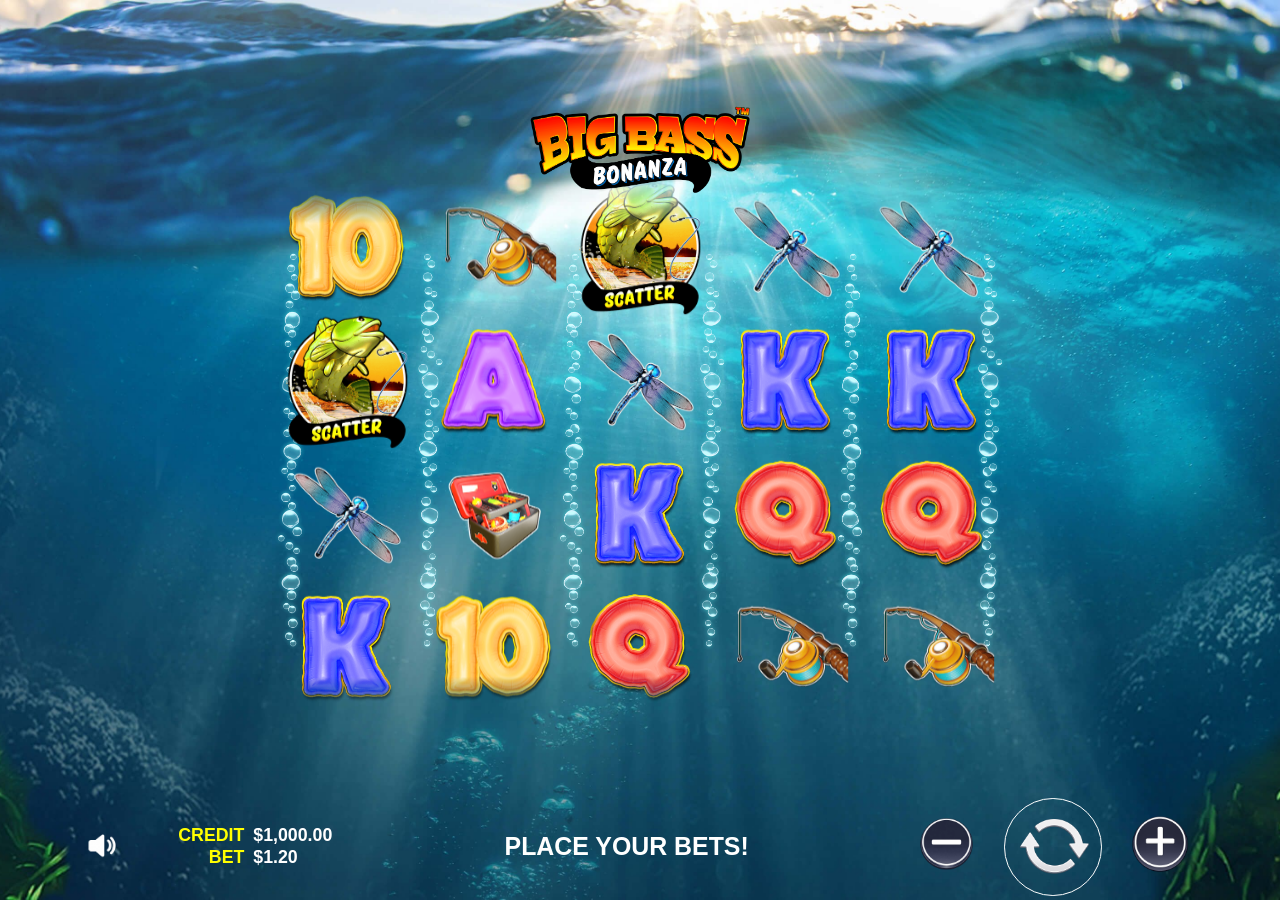
==== commit 978ea364: "build with fix" ====
--- a/docs/index.html
+++ b/docs/index.html
@@ -5,9 +5,9 @@
 		<meta name="viewport" content="width=device-width, initial-scale=1.0">
 		<link rel="shortcut icon" href="./assets/img/favicon.ico">
 		<title>Big Bass Bonanza</title>
-		<script type="module" crossorigin="" src="./js/index.min.js?v=1775803772626"></script>
-		<link rel="modulepreload" crossorigin="" href="./js/common.min.js?v=1775803772626">
-		<link rel="stylesheet" crossorigin="" href="./css/index.min.css?v=1775803772626">
+		<script type="module" crossorigin="" src="./js/index.min.js?v=1775828954402"></script>
+		<link rel="modulepreload" crossorigin="" href="./js/common.min.js?v=1775828954402">
+		<link rel="stylesheet" crossorigin="" href="./css/index.min.css?v=1775828954402">
 	</head>
 	<body>
 		<div class="wrapper">
--- a/docs/css/index.min.css
+++ b/docs/css/index.min.css
@@ -1 +1 @@
-*{padding:0;margin:0;border:0rem}*,*:before,*:after{box-sizing:border-box}*:before,*:after{display:inline-block}html,body{height:100%}body{line-height:1;scrollbar-gutter:stable;-ms-text-size-adjust:100%;-moz-text-size-adjust:100%;-webkit-text-size-adjust:100%;-webkit-font-smoothing:antialiased;-moz-osx-font-smoothing:grayscale}input,button,textarea{font-family:inherit;font-size:inherit;line-height:inherit;color:inherit;background-color:transparent}input,textarea{width:100%}label{display:inline-block}button,select,option{cursor:pointer}a{display:inline-block;color:inherit;text-decoration:none}ul li{list-style:none}img{max-width:100%;height:auto;vertical-align:middle}h1,h2,h3,h4,h5,h6{font-weight:inherit;font-size:inherit}address{font-style:normal}body{min-width:23.4375rem;color:#000;font-family:system-ui,-apple-system,BlinkMacSystemFont,Segoe UI,Roboto,sans-serif;font-size:1rem}[data-fls-scrolllock] body{overflow:hidden;touch-action:none;overscroll-behavior:none}.wrapper{min-height:100%;display:flex;flex-direction:column;overflow:clip}.wrapper>main{flex:1 1 auto}.wrapper>*{min-width:0}[class*=__container]{max-width:81.25rem;margin:0 auto;padding-left:0.9375rem;padding-right:0.9375rem}.rotate-overlay{display:none;position:fixed;top:0;left:0;width:100%;height:100vh;height:100dvh;z-index:99999;background:#000;align-items:center;justify-content:center}.rotate-overlay__content{display:flex;flex-direction:column;align-items:center;gap:1.5rem;color:#fff;text-align:center;padding:1.25rem}.rotate-overlay__content svg{width:6.25rem;height:6.25rem;animation:rotate-hint 1.5s ease-in-out infinite alternate}.rotate-overlay__content p{font-size:2.5rem;max-width:36rem;line-height:1.4}@keyframes rotate-hint{0%{transform:rotate(0)}to{transform:rotate(-90deg)}}.best{border:0.25rem solid #fdc909;box-shadow:0 0 0.375rem #f6c98b99;padding:0.125rem;border-radius:0.5rem;max-width:7rem;width:100%}.best__wrap{border:0.25rem solid #fdc909;box-shadow:0 0 0.375rem #f6c98b99;border-radius:0.375rem}.best__title{color:#fdc909;font-size:1.5rem;font-weight:900;border-radius:0.5rem;background-color:#a01602}.page{background:url(../assets/img/bg.jpg) center/cover no-repeat;min-height:100vh;min-height:100dvh;display:flex;align-items:center}.page__container{display:flex;align-items:center;justify-content:center;height:100%}.game{width:100%;height:max-content;position:relative;z-index:5}.game__wrap{width:100%;height:100%}.game__logo{display:flex;align-items:center;justify-content:center;position:absolute;top:-15%;left:50%;transform:translate(-50%);max-width:18.75rem;width:100%;z-index:100}.game__logo img{width:100%;height:100%}.game__field{display:flex;align-items:center;justify-content:space-between;gap:0.9375rem}.best__wrap{height:10rem;background:orange;position:relative}.best__wrap:after{position:absolute;content:"";bottom:0.3125rem;left:50%;transform:translate(-50%);width:80%;height:0.875rem;border-radius:0.25rem;background-color:#65210c}.best__title{padding:0.3125rem 0.625rem;text-align:center;text-transform:uppercase}.best__title span{font-size:0.75rem}.drum{display:flex;align-items:center;justify-content:space-around;overflow:hidden;position:relative;max-width:62.5rem;width:100%;background:url(../assets/img/bubbles.png) center/contain no-repeat;border-radius:1rem;mask-image:linear-gradient(to bottom,transparent 0%,#000 8%,#000 92%,transparent 100%);-webkit-mask-image:linear-gradient(to bottom,transparent 0%,#000 8%,#000 92%,transparent 100%)}.drum__spinner{width:100%;height:100%;display:grid;grid-template-columns:repeat(5,1fr);position:relative;z-index:10;border-radius:0.75rem;overflow:hidden}.drum__column{position:relative;overflow:hidden;z-index:10;height:37.5rem}.drum__column:not(:first-child),.drum__column:not(:last-child){margin:0.125rem .0.3125rem}.drum__strip{display:flex;flex-direction:column;will-change:transform;filter:blur(0);transition:filter .3s ease-in-out}.drum__strip.active{filter:blur(0.0625rem)}.drum__image{display:flex;align-items:center;justify-content:center;width:100%;height:9.375rem;flex-shrink:0}.drum__image img{max-width:100%;max-height:100%;width:auto;height:100%;object-fit:contain}.bigwin-animation{animation:pulse .3s ease-in-out infinite alternate}.smallwin-animation{animation:pulse .5s ease-in-out 2}@keyframes pulse{0%{box-shadow:0 0 0.375rem #f7f7f799}to{box-shadow:0 0 1.875rem #98cfffe6,0 0 3.75rem #63c7f680}}.win-fire{position:absolute;inset:0;pointer-events:none;z-index:1;border-radius:0.25rem;opacity:0;animation:winFireAppear .3s ease forwards}@keyframes winFireAppear{0%{opacity:0;transform:scale(.9)}to{opacity:.75;transform:scale(1)}}.drum__image.winning img{position:relative;z-index:2}.win-flash{position:absolute;width:1.25rem;height:1.25rem;background:radial-gradient(circle,rgb(255,255,255) 0%,rgba(255,215,0,.8) 50%,transparent 70%);border-radius:50%;pointer-events:none;animation:flash .6s ease-out forwards;z-index:100}@keyframes flash{0%{transform:scale(0);opacity:1}to{transform:scale(3);opacity:0}}.win-line-svg{opacity:0;transition:opacity .3s ease}.win-line-svg.visible{opacity:1}.win-line{fill:none;stroke:#fc0;stroke-linecap:round;stroke-linejoin:round;filter:drop-shadow(0 0 0.5rem rgba(255,200,0,.8)) drop-shadow(0 0 0.9375rem rgba(255,150,0,.6));animation:lineGlow .5s ease-in-out infinite alternate}.win-line-dot{fill:#fff;stroke:#fc0;filter:drop-shadow(0 0 0.375rem rgba(255,200,0,.9));animation:dotPulse .4s ease-in-out infinite alternate}@keyframes lineGlow{0%{filter:drop-shadow(0 0 0.5rem rgba(255,200,0,.8)) drop-shadow(0 0 0.9375rem rgba(255,150,0,.6))}to{filter:drop-shadow(0 0 0.75rem rgb(255,200,0)) drop-shadow(0 0 1.5625rem rgba(255,150,0,.8))}}@keyframes dotPulse{0%{opacity:.8}to{opacity:1}}.drum__image.dimmed{filter:brightness(.4);transition:filter .3s ease}.drum__image.winning{animation:wobble .4s ease-in-out infinite;filter:brightness(1.1) drop-shadow(0 0 0.5rem rgba(255,215,0,.8));z-index:20;position:relative}@keyframes wobble{0%{transform:rotate(0)}25%{transform:rotate(5deg)}50%{transform:rotate(0)}75%{transform:rotate(-5deg)}to{transform:rotate(0)}}.paylines-svg{opacity:0;transition:opacity .3s ease}.paylines-svg.visible{opacity:1}.payline{fill:none;stroke:#fdc909;stroke-linecap:round;stroke-linejoin:round;paint-order:stroke fill;filter:drop-shadow(0 0 0.25rem rgba(0,0,0,.5))}.payline-stroke{fill:none;stroke:#d53404;stroke-linecap:round;stroke-linejoin:round}.menu{font-family:Arial Black,Arial,sans-serif;position:fixed;bottom:0;left:0;width:100%;height:7.5rem;z-index:10;color:#fff;padding:0.625rem 0;text-transform:uppercase}.menu img{width:100%;height:100%}.menu__container{display:flex;align-items:center;justify-content:space-between;height:100%}.menu__left{display:flex;align-items:center;justify-content:space-between;gap:1.25rem}.menu__wrap-icon{display:flex;align-items:center;justify-content:center}.menu__column{display:flex;flex-direction:column}.menu__sound,.menu__button-spin,.menu__minus,.menu__plus{width:2.5rem;height:2.5rem;transition:all .3s ease;position:relative}.menu__sound:hover,.menu__button-spin:hover,.menu__minus:hover,.menu__plus:hover{transform:scale(1.1)}.menu__sound:active,.menu__button-spin:active,.menu__minus:active,.menu__plus:active{transform:scale(.95)}.menu__button-spin{padding:0.5rem 0.125rem 0.125rem;width:6.875rem;height:6.875rem;border-radius:50%;border:0.125rem solid #fff;display:flex;align-items:center;justify-content:center}.menu__button-spin img{animation:spin-attention 5s ease-in-out infinite;transform-origin:center;object-fit:contain}@keyframes spin-attention{0%{transform:rotate(0)}10%{transform:rotate(20deg)}20%{transform:rotate(-15deg)}30%{transform:rotate(10deg)}40%{transform:rotate(0)}to{transform:rotate(0)}}.menu__button-spin.disabled{pointer-events:none;opacity:.6;filter:grayscale(1)}.menu__button-spin.disabled img{animation-play-state:paused}.menu__sound{width:3.75rem;height:3.75rem}.menu__sound.sound-off{opacity:.5;filter:grayscale(1)}.menu__sound.sound-off:before,.menu__sound.sound-off:after{content:"";position:absolute;top:50%;left:50%;width:100%;height:0.125rem;background:red;transform-origin:center;z-index:2;box-shadow:0 0 0.25rem #000c}.menu__sound.sound-off:before{transform:translate(-50%,-50%) rotate(45deg)}.menu__sound.sound-off:after{transform:translate(-50%,-50%) rotate(-45deg)}.menu__sound.sound-off:hover{opacity:.7}.menu__credit,.menu__bet{display:grid;grid-template-columns:1fr 1fr;gap:0.625rem;font-weight:700;font-size:1.25rem;line-height:120%}.menu__credit span,.menu__bet span{text-align:right;color:#ff0}.menu__value-all,.menu__value-win{width:6.875rem}.menu__title{font-size:1.75rem;font-weight:700;line-height:120%}.menu__right{display:flex;align-items:center;justify-content:space-between;gap:0.9375rem;transition:opacity .3s ease}.menu__right.hidden{opacity:0;transform:scale(.8);pointer-events:none}.menu__right span{display:inline-block}.menu__minus,.menu__plus{width:6.25rem;height:6.25rem;border-radius:50%;overflow:hidden}.popup{position:fixed;top:0;left:0;width:100%;height:100%;z-index:1000;opacity:0;visibility:hidden;transition:opacity .5s ease,visibility .5s ease}.popup.show{opacity:1;visibility:visible}.popup.show .popup__overlay{opacity:1}.popup.show .popup__content{scale:1;opacity:1}.popup__overlay{position:absolute;top:0;left:0;width:100%;height:100%;background:#000000a6;-webkit-backdrop-filter:blur(0.625rem);backdrop-filter:blur(0.625rem);opacity:0;transition:opacity .5s ease}.popup__content{position:absolute;top:50%;left:50%;transform:translate(-50%,-50%);scale:.7;opacity:0;transition:all .5s cubic-bezier(.68,-.55,.265,1.55);z-index:100}.popup__inner{background-color:#0251a0;border:0.25rem solid #fdc909;border-radius:1.875rem;padding:3.125rem 3.75rem;text-align:center;box-shadow:0 1.25rem 3.75rem #ffd7004d,0 0 2.5rem #ff6b9d66,inset 0 0.125rem 1.25rem #ffffff1a;position:relative;overflow:hidden;display:flex;flex-direction:column;align-items:center;justify-content:center}.popup__title{font-size:3rem;font-weight:700;color:#fdc909;text-shadow:0 0 1.25rem rgba(255,215,0,.5),0 0.25rem 0.5rem rgba(0,0,0,.5);margin-bottom:1.25rem;text-transform:uppercase;letter-spacing:0.125rem;animation:titleGlow 2s ease-in-out infinite}.popup__text{font-size:1.5rem;font-weight:600;color:#fff;margin-bottom:2.5rem;text-shadow:0 0.125rem 0.25rem rgba(0,0,0,.5)}.cta-button{background-color:#cb2af8;color:#fff;padding:0.9375rem 1.5625rem;font-size:1.375rem;font-weight:700;border-radius:0.75rem;border:0.125rem solid #fff;text-align:center;animation:ctaPulse 1.5s ease-in-out infinite}@keyframes ctaPulse{0%{transform:scale(1);box-shadow:0 0 #cb2af8b3}50%{transform:scale(1.05);box-shadow:0 0 1.25rem 0.625rem #cb2af84d}to{transform:scale(1);box-shadow:0 0 #cb2af800}}.confetti-canvas{position:fixed;top:0;left:0;width:100%;height:100%;pointer-events:none;z-index:99;opacity:0;transition:opacity .3s ease}.popup.show .confetti-canvas{opacity:1}.confetti-canvas canvas{display:block}@media (max-width:81.25em)and (pointer:coarse){.menu{height:auto}.menu__container{width:100%;flex-direction:column}.menu__left{width:100%;flex-direction:row-reverse}.menu__column{flex-direction:row}.menu__sound,.menu__button-spin,.menu__minus,.menu__plus{width:3.75rem;height:3.75rem}.menu__title{display:none}.menu__right{position:absolute;top:-135%;right:3%}}@media (max-width:61.99875em)and (pointer:coarse){.menu__right{right:3%;top:-135%}}@media (max-height:50em)and (pointer:coarse){.drum__column{height:27.5rem}.drum__image{height:6.875rem}}@media (max-width:47.99875em)and (pointer:coarse){.best{max-width:100%}.page{align-items:flex-start}.page__container{padding-top:6.25rem;flex-direction:column}.game__field{flex-direction:column-reverse}.drum{background:none}.drum__spinner{grid-template-columns:repeat(3,1fr)}.drum__column{height:26.25rem}.drum__column:nth-child(4),.drum__column:nth-child(5){display:none}.drum__image{height:8.75rem;padding:0.625rem}.menu__column{flex-direction:column}.menu__button-spin{width:5.625rem;height:5.625rem}.menu__credit,.menu__bet{grid-template-columns:1fr;gap:0.25rem}.menu__credit span,.menu__bet span{text-align:left}.menu__bet{margin-top:0.9375rem}.menu__right{top:-20%;gap:0.3125rem}.menu__minus,.menu__plus{width:3.75rem;height:3.75rem}.popup__inner{padding:2.5rem 1.875rem;border-radius:1.25rem;border-width:0.1875rem}.popup__title{font-size:1.5rem;margin-bottom:0.9375rem}.popup__text{font-size:1rem;margin-bottom:1.875rem}}@media (pointer:coarse)and (orientation:landscape)and (max-height:31.25rem){.rotate-overlay{display:flex;overflow:hidden;touch-action:none;overscroll-behavior:none}}@media (max-width:29.99875em)and (pointer:coarse){.best__title{font-size:1rem}.game__logo{top:-22%}.game__logo img{max-width:13.75rem}.menu{height:9.375rem}.menu__left{align-items:flex-end}.menu__column{flex-direction:row}.menu__right{right:0.9375rem}}@media (max-width:29.99875em)and (max-height:50em)and (pointer:coarse){.drum__column{height:19.6875rem!important}.drum__image{height:6.5625rem!important}}
+*{padding:0;margin:0;border:0rem}*,*:before,*:after{box-sizing:border-box}*:before,*:after{display:inline-block}html,body{height:100%}body{line-height:1;scrollbar-gutter:stable;-ms-text-size-adjust:100%;-moz-text-size-adjust:100%;-webkit-text-size-adjust:100%;-webkit-font-smoothing:antialiased;-moz-osx-font-smoothing:grayscale}input,button,textarea{font-family:inherit;font-size:inherit;line-height:inherit;color:inherit;background-color:transparent}input,textarea{width:100%}label{display:inline-block}button,select,option{cursor:pointer}a{display:inline-block;color:inherit;text-decoration:none}ul li{list-style:none}img{max-width:100%;height:auto;vertical-align:middle}h1,h2,h3,h4,h5,h6{font-weight:inherit;font-size:inherit}address{font-style:normal}body{min-width:23.4375rem;color:#000;font-family:system-ui,-apple-system,BlinkMacSystemFont,Segoe UI,Roboto,sans-serif;font-size:1rem}[data-fls-scrolllock] body{overflow:hidden;touch-action:none;overscroll-behavior:none}.wrapper{min-height:100%;display:flex;flex-direction:column;overflow:clip}.wrapper>main{flex:1 1 auto}.wrapper>*{min-width:0}[class*=__container]{max-width:81.25rem;margin:0 auto;padding-left:0.9375rem;padding-right:0.9375rem}.rotate-overlay{display:none;position:fixed;top:0;left:0;width:100%;height:100vh;height:100dvh;z-index:99999;background:#000;align-items:center;justify-content:center}.rotate-overlay__content{display:flex;flex-direction:column;align-items:center;gap:1.5rem;color:#fff;text-align:center;padding:1.25rem}.rotate-overlay__content svg{width:6.25rem;height:6.25rem;animation:rotate-hint 1.5s ease-in-out infinite alternate}.rotate-overlay__content p{font-size:2.5rem;max-width:36rem;line-height:1.4}@keyframes rotate-hint{0%{transform:rotate(0)}to{transform:rotate(-90deg)}}.best{border:0.25rem solid #fdc909;box-shadow:0 0 0.375rem #f6c98b99;padding:0.125rem;border-radius:0.5rem;max-width:7rem;width:100%}.best__wrap{border:0.25rem solid #fdc909;box-shadow:0 0 0.375rem #f6c98b99;border-radius:0.375rem}.best__title{color:#fdc909;font-size:1.5rem;font-weight:900;border-radius:0.5rem;background-color:#a01602}.page{background:url(../assets/img/bg.jpg) center/cover no-repeat;min-height:100vh;min-height:100dvh;display:flex;align-items:center}.page__container{display:flex;align-items:center;justify-content:center;height:100%}.game{width:100%;height:max-content;position:relative;z-index:5}.game__wrap{width:100%;height:100%}.game__logo{display:flex;align-items:center;justify-content:center;position:absolute;top:-15%;left:50%;transform:translate(-50%);max-width:18.75rem;width:100%;z-index:100}.game__logo img{width:100%;height:100%}.game__field{display:flex;align-items:center;justify-content:space-between;gap:0.9375rem}.best__wrap{height:10rem;background:orange;position:relative}.best__wrap:after{position:absolute;content:"";bottom:0.3125rem;left:50%;transform:translate(-50%);width:80%;height:0.875rem;border-radius:0.25rem;background-color:#65210c}.best__title{padding:0.3125rem 0.625rem;text-align:center;text-transform:uppercase}.best__title span{font-size:0.75rem}.drum{display:flex;align-items:center;justify-content:space-around;overflow:hidden;position:relative;max-width:62.5rem;width:100%;background:url(../assets/img/bubbles.png) center/contain no-repeat;border-radius:1rem;mask-image:linear-gradient(to bottom,transparent 0%,#000 8%,#000 92%,transparent 100%);-webkit-mask-image:linear-gradient(to bottom,transparent 0%,#000 8%,#000 92%,transparent 100%)}.drum__spinner{width:100%;height:100%;display:grid;grid-template-columns:repeat(5,1fr);position:relative;z-index:10;border-radius:0.75rem;overflow:hidden}.drum__column{position:relative;overflow:hidden;z-index:10;height:37.5rem}.drum__column:not(:first-child),.drum__column:not(:last-child){margin:0.125rem .0.3125rem}.drum__strip{display:flex;flex-direction:column;will-change:transform;filter:blur(0);transition:filter .3s ease-in-out}.drum__strip.active{filter:blur(0.0625rem)}.drum__image{display:flex;align-items:center;justify-content:center;width:100%;height:9.375rem;flex-shrink:0}.drum__image img{max-width:100%;max-height:100%;width:auto;height:100%;object-fit:contain}.bigwin-animation{animation:pulse .3s ease-in-out infinite alternate}.smallwin-animation{animation:pulse .5s ease-in-out 2}@keyframes pulse{0%{box-shadow:0 0 0.375rem #f7f7f799}to{box-shadow:0 0 1.875rem #98cfffe6,0 0 3.75rem #63c7f680}}.win-fire{position:absolute;inset:0;pointer-events:none;z-index:1;border-radius:0.25rem;opacity:0;animation:winFireAppear .3s ease forwards}@keyframes winFireAppear{0%{opacity:0;transform:scale(.9)}to{opacity:.75;transform:scale(1)}}.drum__image.winning img{position:relative;z-index:2}.win-flash{position:absolute;width:1.25rem;height:1.25rem;background:radial-gradient(circle,rgb(255,255,255) 0%,rgba(255,215,0,.8) 50%,transparent 70%);border-radius:50%;pointer-events:none;animation:flash .6s ease-out forwards;z-index:100}@keyframes flash{0%{transform:scale(0);opacity:1}to{transform:scale(3);opacity:0}}.win-line-svg{opacity:0;transition:opacity .3s ease}.win-line-svg.visible{opacity:1}.win-line{fill:none;stroke:#fc0;stroke-linecap:round;stroke-linejoin:round;filter:drop-shadow(0 0 0.5rem rgba(255,200,0,.8)) drop-shadow(0 0 0.9375rem rgba(255,150,0,.6));animation:lineGlow .5s ease-in-out infinite alternate}.win-line-dot{fill:#fff;stroke:#fc0;filter:drop-shadow(0 0 0.375rem rgba(255,200,0,.9));animation:dotPulse .4s ease-in-out infinite alternate}@keyframes lineGlow{0%{filter:drop-shadow(0 0 0.5rem rgba(255,200,0,.8)) drop-shadow(0 0 0.9375rem rgba(255,150,0,.6))}to{filter:drop-shadow(0 0 0.75rem rgb(255,200,0)) drop-shadow(0 0 1.5625rem rgba(255,150,0,.8))}}@keyframes dotPulse{0%{opacity:.8}to{opacity:1}}.drum__image.dimmed{filter:brightness(.4);transition:filter .3s ease}.drum__image.winning{animation:wobble .4s ease-in-out infinite;filter:brightness(1.1) drop-shadow(0 0 0.5rem rgba(255,215,0,.8));z-index:20;position:relative}@keyframes wobble{0%{transform:rotate(0)}25%{transform:rotate(5deg)}50%{transform:rotate(0)}75%{transform:rotate(-5deg)}to{transform:rotate(0)}}.paylines-svg{opacity:0;transition:opacity .3s ease}.paylines-svg.visible{opacity:1}.payline{fill:none;stroke:#fdc909;stroke-linecap:round;stroke-linejoin:round;paint-order:stroke fill;filter:drop-shadow(0 0 0.25rem rgba(0,0,0,.5))}.payline-stroke{fill:none;stroke:#d53404;stroke-linecap:round;stroke-linejoin:round}.menu{font-family:Arial Black,Arial,sans-serif;position:fixed;bottom:0;left:0;width:100%;height:7.5rem;z-index:10;color:#fff;padding:0.625rem 0;text-transform:uppercase}.menu img{width:100%;height:100%}.menu__container{display:flex;align-items:center;justify-content:space-between;height:100%}.menu__left{display:flex;align-items:center;justify-content:space-between;gap:1.25rem}.menu__wrap-icon{display:flex;align-items:center;justify-content:center}.menu__column{display:flex;flex-direction:column}.menu__sound,.menu__button-spin,.menu__minus,.menu__plus{width:2.5rem;height:2.5rem;transition:all .3s ease;position:relative}.menu__sound:hover,.menu__button-spin:hover,.menu__minus:hover,.menu__plus:hover{transform:scale(1.1)}.menu__sound:active,.menu__button-spin:active,.menu__minus:active,.menu__plus:active{transform:scale(.95)}.menu__button-spin{padding:0.5rem 0.125rem 0.125rem;width:6.875rem;height:6.875rem;border-radius:50%;border:0.125rem solid #fff;display:flex;align-items:center;justify-content:center}.menu__button-spin img{animation:spin-attention 5s ease-in-out infinite;transform-origin:center;object-fit:contain}@keyframes spin-attention{0%{transform:rotate(0)}10%{transform:rotate(20deg)}20%{transform:rotate(-15deg)}30%{transform:rotate(10deg)}40%{transform:rotate(0)}to{transform:rotate(0)}}.menu__button-spin.disabled{pointer-events:none;opacity:.6;filter:grayscale(1)}.menu__button-spin.disabled img{animation-play-state:paused}.menu__sound{width:3.75rem;height:3.75rem}.menu__sound.sound-off{opacity:.5;filter:grayscale(1)}.menu__sound.sound-off:before,.menu__sound.sound-off:after{content:"";position:absolute;top:50%;left:50%;width:100%;height:0.125rem;background:red;transform-origin:center;z-index:2;box-shadow:0 0 0.25rem #000c}.menu__sound.sound-off:before{transform:translate(-50%,-50%) rotate(45deg)}.menu__sound.sound-off:after{transform:translate(-50%,-50%) rotate(-45deg)}.menu__sound.sound-off:hover{opacity:.7}.menu__credit,.menu__bet{display:grid;grid-template-columns:1fr 1fr;gap:0.625rem;font-weight:700;font-size:1.25rem;line-height:120%}.menu__credit span,.menu__bet span{text-align:right;color:#ff0}.menu__value-all,.menu__value-win{width:6.875rem}.menu__title{font-size:1.75rem;font-weight:700;line-height:120%}.menu__right{display:flex;align-items:center;justify-content:space-between;gap:0.9375rem;transition:opacity .3s ease}.menu__right.hidden{opacity:0;transform:scale(.8);pointer-events:none}.menu__right span{display:inline-block}.menu__minus,.menu__plus{width:6.25rem;height:6.25rem;border-radius:50%;overflow:hidden}.popup{position:fixed;top:0;left:0;width:100%;height:100%;z-index:1000;opacity:0;visibility:hidden;transition:opacity .5s ease,visibility .5s ease}.popup.show{opacity:1;visibility:visible}.popup.show .popup__overlay{opacity:1}.popup.show .popup__content{scale:1;opacity:1}.popup__overlay{position:absolute;top:0;left:0;width:100%;height:100%;background:#000000a6;-webkit-backdrop-filter:blur(0.625rem);backdrop-filter:blur(0.625rem);opacity:0;transition:opacity .5s ease}.popup__content{position:absolute;top:50%;left:50%;transform:translate(-50%,-50%);scale:.7;opacity:0;transition:all .5s cubic-bezier(.68,-.55,.265,1.55);z-index:100}.popup__inner{background-color:#0251a0;border:0.25rem solid #fdc909;border-radius:1.875rem;padding:3.125rem 3.75rem;text-align:center;box-shadow:0 1.25rem 3.75rem #ffd7004d,0 0 2.5rem #ff6b9d66,inset 0 0.125rem 1.25rem #ffffff1a;position:relative;overflow:hidden;display:flex;flex-direction:column;align-items:center;justify-content:center}.popup__title{font-size:3rem;font-weight:700;color:#fdc909;text-shadow:0 0 1.25rem rgba(255,215,0,.5),0 0.25rem 0.5rem rgba(0,0,0,.5);margin-bottom:1.25rem;text-transform:uppercase;letter-spacing:0.125rem;animation:titleGlow 2s ease-in-out infinite}.popup__text{font-size:1.5rem;font-weight:600;color:#fff;margin-bottom:2.5rem;text-shadow:0 0.125rem 0.25rem rgba(0,0,0,.5)}.cta-button{background-color:#cb2af8;color:#fff;padding:0.9375rem 1.5625rem;font-size:1.375rem;font-weight:700;border-radius:0.75rem;border:0.125rem solid #fff;text-align:center;animation:ctaPulse 1.5s ease-in-out infinite}@keyframes ctaPulse{0%{transform:scale(1);box-shadow:0 0 #cb2af8b3}50%{transform:scale(1.05);box-shadow:0 0 1.25rem 0.625rem #cb2af84d}to{transform:scale(1);box-shadow:0 0 #cb2af800}}.confetti-canvas{position:fixed;top:0;left:0;width:100%;height:100%;pointer-events:none;z-index:99;opacity:0;transition:opacity .3s ease}.popup.show .confetti-canvas{opacity:1}.confetti-canvas canvas{display:block}@media (max-width:81.25em)and (pointer:coarse){.menu{height:auto}.menu__container{width:100%;flex-direction:column}.menu__left{width:100%;flex-direction:row-reverse}.menu__column{flex-direction:row}.menu__sound,.menu__button-spin,.menu__minus,.menu__plus{width:3.75rem;height:3.75rem}.menu__title{display:none}.menu__right{position:absolute;top:-135%;right:3%}}@media (max-width:61.99875em)and (pointer:coarse){.menu__right{right:3%;top:-135%}}@media (max-height:50em)and (pointer:coarse){.drum__column{height:27.5rem}.drum__image{height:6.875rem}}@media (max-width:47.99875em)and (pointer:coarse){.best{max-width:100%}.page__container{padding-bottom:5rem;flex-direction:column}.game__field{flex-direction:column-reverse}.drum{background:none}.drum__spinner{grid-template-columns:repeat(3,1fr)}.drum__column{height:26.25rem}.drum__column:nth-child(4),.drum__column:nth-child(5){display:none}.drum__image{height:8.75rem}.menu__column{flex-direction:column}.menu__button-spin{width:5.625rem;height:5.625rem}.menu__credit,.menu__bet{grid-template-columns:1fr;gap:0.25rem}.menu__credit span,.menu__bet span{text-align:left}.menu__bet{margin-top:0.9375rem}.menu__right{top:-20%;gap:0.3125rem}.menu__minus,.menu__plus{width:3.75rem;height:3.75rem}.popup__inner{padding:2.5rem 1.875rem;border-radius:1.25rem;border-width:0.1875rem}.popup__title{font-size:1.5rem;margin-bottom:0.9375rem}.popup__text{font-size:1rem;margin-bottom:1.875rem}}@media (pointer:coarse)and (orientation:landscape)and (max-height:31.25rem){.rotate-overlay{display:flex;overflow:hidden;touch-action:none;overscroll-behavior:none}}@media (max-width:29.99875em)and (pointer:coarse){.best__title{font-size:1rem}.game__logo{top:-22%}.game__logo img{max-width:13.75rem}.menu{height:9.375rem}.menu__left{align-items:flex-end}.menu__column{flex-direction:row}.menu__right{right:0.9375rem}}@media (max-width:29.99875em)and (max-height:50em)and (pointer:coarse){.drum__column{height:21.5625rem!important}.drum__image{height:7.1875rem!important}}
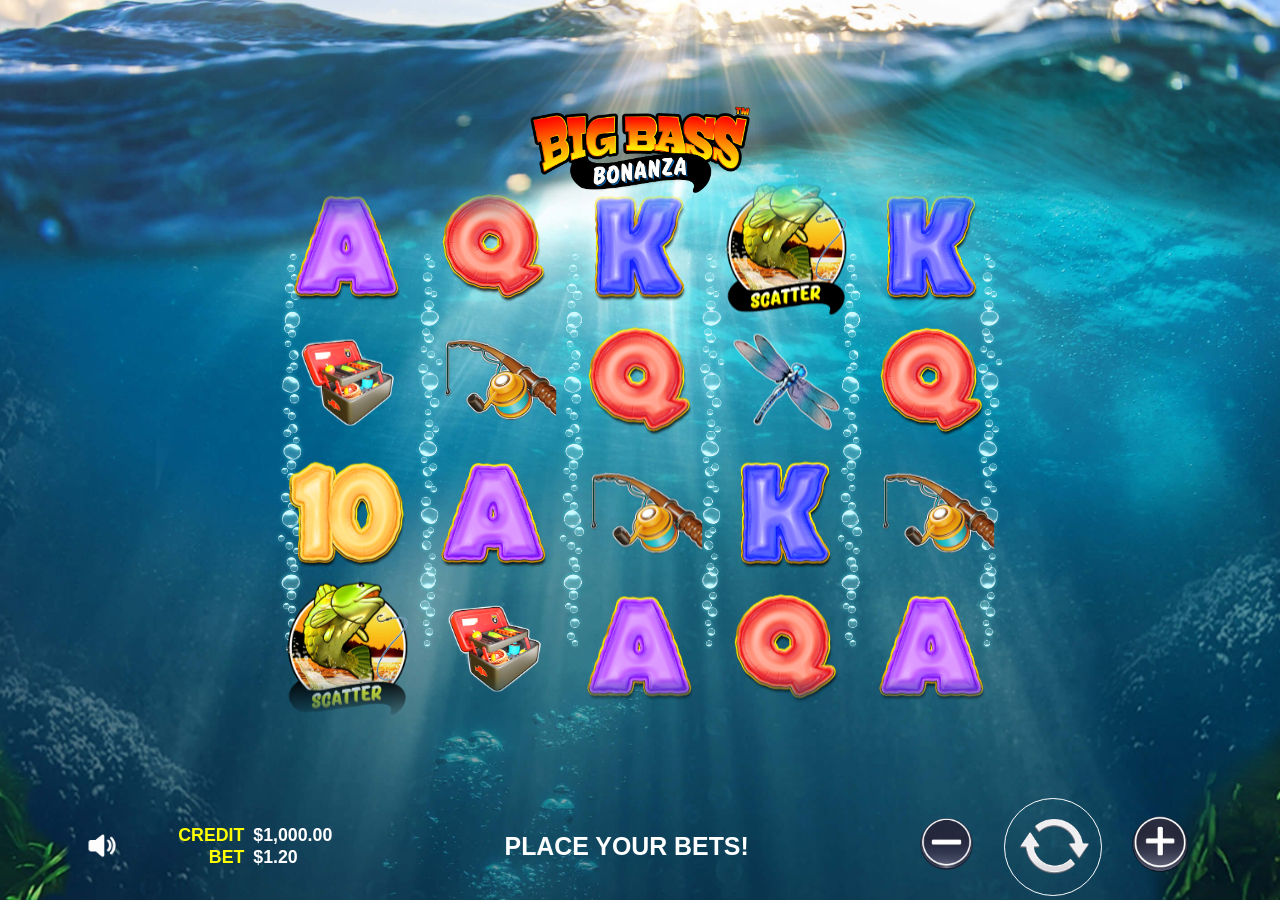
==== commit 1f9d4990: "build new anim" ====
--- a/docs/index.html
+++ b/docs/index.html
@@ -5,9 +5,9 @@
 		<meta name="viewport" content="width=device-width, initial-scale=1.0">
 		<link rel="shortcut icon" href="./assets/img/favicon.ico">
 		<title>Big Bass Bonanza</title>
-		<script type="module" crossorigin="" src="./js/index.min.js?v=1775828954402"></script>
-		<link rel="modulepreload" crossorigin="" href="./js/common.min.js?v=1775828954402">
-		<link rel="stylesheet" crossorigin="" href="./css/index.min.css?v=1775828954402">
+		<script type="module" crossorigin="" src="./js/index.min.js?v=1775834452890"></script>
+		<link rel="modulepreload" crossorigin="" href="./js/common.min.js?v=1775834452890">
+		<link rel="stylesheet" crossorigin="" href="./css/index.min.css?v=1775834452890">
 	</head>
 	<body>
 		<div class="wrapper">
--- a/docs/css/index.min.css
+++ b/docs/css/index.min.css
@@ -1 +1 @@
-*{padding:0;margin:0;border:0rem}*,*:before,*:after{box-sizing:border-box}*:before,*:after{display:inline-block}html,body{height:100%}body{line-height:1;scrollbar-gutter:stable;-ms-text-size-adjust:100%;-moz-text-size-adjust:100%;-webkit-text-size-adjust:100%;-webkit-font-smoothing:antialiased;-moz-osx-font-smoothing:grayscale}input,button,textarea{font-family:inherit;font-size:inherit;line-height:inherit;color:inherit;background-color:transparent}input,textarea{width:100%}label{display:inline-block}button,select,option{cursor:pointer}a{display:inline-block;color:inherit;text-decoration:none}ul li{list-style:none}img{max-width:100%;height:auto;vertical-align:middle}h1,h2,h3,h4,h5,h6{font-weight:inherit;font-size:inherit}address{font-style:normal}body{min-width:23.4375rem;color:#000;font-family:system-ui,-apple-system,BlinkMacSystemFont,Segoe UI,Roboto,sans-serif;font-size:1rem}[data-fls-scrolllock] body{overflow:hidden;touch-action:none;overscroll-behavior:none}.wrapper{min-height:100%;display:flex;flex-direction:column;overflow:clip}.wrapper>main{flex:1 1 auto}.wrapper>*{min-width:0}[class*=__container]{max-width:81.25rem;margin:0 auto;padding-left:0.9375rem;padding-right:0.9375rem}.rotate-overlay{display:none;position:fixed;top:0;left:0;width:100%;height:100vh;height:100dvh;z-index:99999;background:#000;align-items:center;justify-content:center}.rotate-overlay__content{display:flex;flex-direction:column;align-items:center;gap:1.5rem;color:#fff;text-align:center;padding:1.25rem}.rotate-overlay__content svg{width:6.25rem;height:6.25rem;animation:rotate-hint 1.5s ease-in-out infinite alternate}.rotate-overlay__content p{font-size:2.5rem;max-width:36rem;line-height:1.4}@keyframes rotate-hint{0%{transform:rotate(0)}to{transform:rotate(-90deg)}}.best{border:0.25rem solid #fdc909;box-shadow:0 0 0.375rem #f6c98b99;padding:0.125rem;border-radius:0.5rem;max-width:7rem;width:100%}.best__wrap{border:0.25rem solid #fdc909;box-shadow:0 0 0.375rem #f6c98b99;border-radius:0.375rem}.best__title{color:#fdc909;font-size:1.5rem;font-weight:900;border-radius:0.5rem;background-color:#a01602}.page{background:url(../assets/img/bg.jpg) center/cover no-repeat;min-height:100vh;min-height:100dvh;display:flex;align-items:center}.page__container{display:flex;align-items:center;justify-content:center;height:100%}.game{width:100%;height:max-content;position:relative;z-index:5}.game__wrap{width:100%;height:100%}.game__logo{display:flex;align-items:center;justify-content:center;position:absolute;top:-15%;left:50%;transform:translate(-50%);max-width:18.75rem;width:100%;z-index:100}.game__logo img{width:100%;height:100%}.game__field{display:flex;align-items:center;justify-content:space-between;gap:0.9375rem}.best__wrap{height:10rem;background:orange;position:relative}.best__wrap:after{position:absolute;content:"";bottom:0.3125rem;left:50%;transform:translate(-50%);width:80%;height:0.875rem;border-radius:0.25rem;background-color:#65210c}.best__title{padding:0.3125rem 0.625rem;text-align:center;text-transform:uppercase}.best__title span{font-size:0.75rem}.drum{display:flex;align-items:center;justify-content:space-around;overflow:hidden;position:relative;max-width:62.5rem;width:100%;background:url(../assets/img/bubbles.png) center/contain no-repeat;border-radius:1rem;mask-image:linear-gradient(to bottom,transparent 0%,#000 8%,#000 92%,transparent 100%);-webkit-mask-image:linear-gradient(to bottom,transparent 0%,#000 8%,#000 92%,transparent 100%)}.drum__spinner{width:100%;height:100%;display:grid;grid-template-columns:repeat(5,1fr);position:relative;z-index:10;border-radius:0.75rem;overflow:hidden}.drum__column{position:relative;overflow:hidden;z-index:10;height:37.5rem}.drum__column:not(:first-child),.drum__column:not(:last-child){margin:0.125rem .0.3125rem}.drum__strip{display:flex;flex-direction:column;will-change:transform;filter:blur(0);transition:filter .3s ease-in-out}.drum__strip.active{filter:blur(0.0625rem)}.drum__image{display:flex;align-items:center;justify-content:center;width:100%;height:9.375rem;flex-shrink:0}.drum__image img{max-width:100%;max-height:100%;width:auto;height:100%;object-fit:contain}.bigwin-animation{animation:pulse .3s ease-in-out infinite alternate}.smallwin-animation{animation:pulse .5s ease-in-out 2}@keyframes pulse{0%{box-shadow:0 0 0.375rem #f7f7f799}to{box-shadow:0 0 1.875rem #98cfffe6,0 0 3.75rem #63c7f680}}.win-fire{position:absolute;inset:0;pointer-events:none;z-index:1;border-radius:0.25rem;opacity:0;animation:winFireAppear .3s ease forwards}@keyframes winFireAppear{0%{opacity:0;transform:scale(.9)}to{opacity:.75;transform:scale(1)}}.drum__image.winning img{position:relative;z-index:2}.win-flash{position:absolute;width:1.25rem;height:1.25rem;background:radial-gradient(circle,rgb(255,255,255) 0%,rgba(255,215,0,.8) 50%,transparent 70%);border-radius:50%;pointer-events:none;animation:flash .6s ease-out forwards;z-index:100}@keyframes flash{0%{transform:scale(0);opacity:1}to{transform:scale(3);opacity:0}}.win-line-svg{opacity:0;transition:opacity .3s ease}.win-line-svg.visible{opacity:1}.win-line{fill:none;stroke:#fc0;stroke-linecap:round;stroke-linejoin:round;filter:drop-shadow(0 0 0.5rem rgba(255,200,0,.8)) drop-shadow(0 0 0.9375rem rgba(255,150,0,.6));animation:lineGlow .5s ease-in-out infinite alternate}.win-line-dot{fill:#fff;stroke:#fc0;filter:drop-shadow(0 0 0.375rem rgba(255,200,0,.9));animation:dotPulse .4s ease-in-out infinite alternate}@keyframes lineGlow{0%{filter:drop-shadow(0 0 0.5rem rgba(255,200,0,.8)) drop-shadow(0 0 0.9375rem rgba(255,150,0,.6))}to{filter:drop-shadow(0 0 0.75rem rgb(255,200,0)) drop-shadow(0 0 1.5625rem rgba(255,150,0,.8))}}@keyframes dotPulse{0%{opacity:.8}to{opacity:1}}.drum__image.dimmed{filter:brightness(.4);transition:filter .3s ease}.drum__image.winning{animation:wobble .4s ease-in-out infinite;filter:brightness(1.1) drop-shadow(0 0 0.5rem rgba(255,215,0,.8));z-index:20;position:relative}@keyframes wobble{0%{transform:rotate(0)}25%{transform:rotate(5deg)}50%{transform:rotate(0)}75%{transform:rotate(-5deg)}to{transform:rotate(0)}}.paylines-svg{opacity:0;transition:opacity .3s ease}.paylines-svg.visible{opacity:1}.payline{fill:none;stroke:#fdc909;stroke-linecap:round;stroke-linejoin:round;paint-order:stroke fill;filter:drop-shadow(0 0 0.25rem rgba(0,0,0,.5))}.payline-stroke{fill:none;stroke:#d53404;stroke-linecap:round;stroke-linejoin:round}.menu{font-family:Arial Black,Arial,sans-serif;position:fixed;bottom:0;left:0;width:100%;height:7.5rem;z-index:10;color:#fff;padding:0.625rem 0;text-transform:uppercase}.menu img{width:100%;height:100%}.menu__container{display:flex;align-items:center;justify-content:space-between;height:100%}.menu__left{display:flex;align-items:center;justify-content:space-between;gap:1.25rem}.menu__wrap-icon{display:flex;align-items:center;justify-content:center}.menu__column{display:flex;flex-direction:column}.menu__sound,.menu__button-spin,.menu__minus,.menu__plus{width:2.5rem;height:2.5rem;transition:all .3s ease;position:relative}.menu__sound:hover,.menu__button-spin:hover,.menu__minus:hover,.menu__plus:hover{transform:scale(1.1)}.menu__sound:active,.menu__button-spin:active,.menu__minus:active,.menu__plus:active{transform:scale(.95)}.menu__button-spin{padding:0.5rem 0.125rem 0.125rem;width:6.875rem;height:6.875rem;border-radius:50%;border:0.125rem solid #fff;display:flex;align-items:center;justify-content:center}.menu__button-spin img{animation:spin-attention 5s ease-in-out infinite;transform-origin:center;object-fit:contain}@keyframes spin-attention{0%{transform:rotate(0)}10%{transform:rotate(20deg)}20%{transform:rotate(-15deg)}30%{transform:rotate(10deg)}40%{transform:rotate(0)}to{transform:rotate(0)}}.menu__button-spin.disabled{pointer-events:none;opacity:.6;filter:grayscale(1)}.menu__button-spin.disabled img{animation-play-state:paused}.menu__sound{width:3.75rem;height:3.75rem}.menu__sound.sound-off{opacity:.5;filter:grayscale(1)}.menu__sound.sound-off:before,.menu__sound.sound-off:after{content:"";position:absolute;top:50%;left:50%;width:100%;height:0.125rem;background:red;transform-origin:center;z-index:2;box-shadow:0 0 0.25rem #000c}.menu__sound.sound-off:before{transform:translate(-50%,-50%) rotate(45deg)}.menu__sound.sound-off:after{transform:translate(-50%,-50%) rotate(-45deg)}.menu__sound.sound-off:hover{opacity:.7}.menu__credit,.menu__bet{display:grid;grid-template-columns:1fr 1fr;gap:0.625rem;font-weight:700;font-size:1.25rem;line-height:120%}.menu__credit span,.menu__bet span{text-align:right;color:#ff0}.menu__value-all,.menu__value-win{width:6.875rem}.menu__title{font-size:1.75rem;font-weight:700;line-height:120%}.menu__right{display:flex;align-items:center;justify-content:space-between;gap:0.9375rem;transition:opacity .3s ease}.menu__right.hidden{opacity:0;transform:scale(.8);pointer-events:none}.menu__right span{display:inline-block}.menu__minus,.menu__plus{width:6.25rem;height:6.25rem;border-radius:50%;overflow:hidden}.popup{position:fixed;top:0;left:0;width:100%;height:100%;z-index:1000;opacity:0;visibility:hidden;transition:opacity .5s ease,visibility .5s ease}.popup.show{opacity:1;visibility:visible}.popup.show .popup__overlay{opacity:1}.popup.show .popup__content{scale:1;opacity:1}.popup__overlay{position:absolute;top:0;left:0;width:100%;height:100%;background:#000000a6;-webkit-backdrop-filter:blur(0.625rem);backdrop-filter:blur(0.625rem);opacity:0;transition:opacity .5s ease}.popup__content{position:absolute;top:50%;left:50%;transform:translate(-50%,-50%);scale:.7;opacity:0;transition:all .5s cubic-bezier(.68,-.55,.265,1.55);z-index:100}.popup__inner{background-color:#0251a0;border:0.25rem solid #fdc909;border-radius:1.875rem;padding:3.125rem 3.75rem;text-align:center;box-shadow:0 1.25rem 3.75rem #ffd7004d,0 0 2.5rem #ff6b9d66,inset 0 0.125rem 1.25rem #ffffff1a;position:relative;overflow:hidden;display:flex;flex-direction:column;align-items:center;justify-content:center}.popup__title{font-size:3rem;font-weight:700;color:#fdc909;text-shadow:0 0 1.25rem rgba(255,215,0,.5),0 0.25rem 0.5rem rgba(0,0,0,.5);margin-bottom:1.25rem;text-transform:uppercase;letter-spacing:0.125rem;animation:titleGlow 2s ease-in-out infinite}.popup__text{font-size:1.5rem;font-weight:600;color:#fff;margin-bottom:2.5rem;text-shadow:0 0.125rem 0.25rem rgba(0,0,0,.5)}.cta-button{background-color:#cb2af8;color:#fff;padding:0.9375rem 1.5625rem;font-size:1.375rem;font-weight:700;border-radius:0.75rem;border:0.125rem solid #fff;text-align:center;animation:ctaPulse 1.5s ease-in-out infinite}@keyframes ctaPulse{0%{transform:scale(1);box-shadow:0 0 #cb2af8b3}50%{transform:scale(1.05);box-shadow:0 0 1.25rem 0.625rem #cb2af84d}to{transform:scale(1);box-shadow:0 0 #cb2af800}}.confetti-canvas{position:fixed;top:0;left:0;width:100%;height:100%;pointer-events:none;z-index:99;opacity:0;transition:opacity .3s ease}.popup.show .confetti-canvas{opacity:1}.confetti-canvas canvas{display:block}@media (max-width:81.25em)and (pointer:coarse){.menu{height:auto}.menu__container{width:100%;flex-direction:column}.menu__left{width:100%;flex-direction:row-reverse}.menu__column{flex-direction:row}.menu__sound,.menu__button-spin,.menu__minus,.menu__plus{width:3.75rem;height:3.75rem}.menu__title{display:none}.menu__right{position:absolute;top:-135%;right:3%}}@media (max-width:61.99875em)and (pointer:coarse){.menu__right{right:3%;top:-135%}}@media (max-height:50em)and (pointer:coarse){.drum__column{height:27.5rem}.drum__image{height:6.875rem}}@media (max-width:47.99875em)and (pointer:coarse){.best{max-width:100%}.page__container{padding-bottom:5rem;flex-direction:column}.game__field{flex-direction:column-reverse}.drum{background:none}.drum__spinner{grid-template-columns:repeat(3,1fr)}.drum__column{height:26.25rem}.drum__column:nth-child(4),.drum__column:nth-child(5){display:none}.drum__image{height:8.75rem}.menu__column{flex-direction:column}.menu__button-spin{width:5.625rem;height:5.625rem}.menu__credit,.menu__bet{grid-template-columns:1fr;gap:0.25rem}.menu__credit span,.menu__bet span{text-align:left}.menu__bet{margin-top:0.9375rem}.menu__right{top:-20%;gap:0.3125rem}.menu__minus,.menu__plus{width:3.75rem;height:3.75rem}.popup__inner{padding:2.5rem 1.875rem;border-radius:1.25rem;border-width:0.1875rem}.popup__title{font-size:1.5rem;margin-bottom:0.9375rem}.popup__text{font-size:1rem;margin-bottom:1.875rem}}@media (pointer:coarse)and (orientation:landscape)and (max-height:31.25rem){.rotate-overlay{display:flex;overflow:hidden;touch-action:none;overscroll-behavior:none}}@media (max-width:29.99875em)and (pointer:coarse){.best__title{font-size:1rem}.game__logo{top:-22%}.game__logo img{max-width:13.75rem}.menu{height:9.375rem}.menu__left{align-items:flex-end}.menu__column{flex-direction:row}.menu__right{right:0.9375rem}}@media (max-width:29.99875em)and (max-height:50em)and (pointer:coarse){.drum__column{height:21.5625rem!important}.drum__image{height:7.1875rem!important}}
+*{padding:0;margin:0;border:0rem}*,*:before,*:after{box-sizing:border-box}*:before,*:after{display:inline-block}html,body{height:100%}body{line-height:1;scrollbar-gutter:stable;-ms-text-size-adjust:100%;-moz-text-size-adjust:100%;-webkit-text-size-adjust:100%;-webkit-font-smoothing:antialiased;-moz-osx-font-smoothing:grayscale}input,button,textarea{font-family:inherit;font-size:inherit;line-height:inherit;color:inherit;background-color:transparent}input,textarea{width:100%}label{display:inline-block}button,select,option{cursor:pointer}a{display:inline-block;color:inherit;text-decoration:none}ul li{list-style:none}img{max-width:100%;height:auto;vertical-align:middle}h1,h2,h3,h4,h5,h6{font-weight:inherit;font-size:inherit}address{font-style:normal}body{min-width:23.4375rem;color:#000;font-family:system-ui,-apple-system,BlinkMacSystemFont,Segoe UI,Roboto,sans-serif;font-size:1rem}[data-fls-scrolllock] body{overflow:hidden;touch-action:none;overscroll-behavior:none}.wrapper{min-height:100%;display:flex;flex-direction:column;overflow:clip}.wrapper>main{flex:1 1 auto}.wrapper>*{min-width:0}[class*=__container]{max-width:81.25rem;margin:0 auto;padding-left:0.9375rem;padding-right:0.9375rem}.rotate-overlay{display:none;position:fixed;top:0;left:0;width:100%;height:100vh;height:100dvh;z-index:99999;background:#000;align-items:center;justify-content:center}.rotate-overlay__content{display:flex;flex-direction:column;align-items:center;gap:1.5rem;color:#fff;text-align:center;padding:1.25rem}.rotate-overlay__content svg{width:6.25rem;height:6.25rem;animation:rotate-hint 1.5s ease-in-out infinite alternate}.rotate-overlay__content p{font-size:2.5rem;max-width:36rem;line-height:1.4}@keyframes rotate-hint{0%{transform:rotate(0)}to{transform:rotate(-90deg)}}.best{border:0.25rem solid #fdc909;box-shadow:0 0 0.375rem #f6c98b99;padding:0.125rem;border-radius:0.5rem;max-width:7rem;width:100%}.best__wrap{border:0.25rem solid #fdc909;box-shadow:0 0 0.375rem #f6c98b99;border-radius:0.375rem}.best__title{color:#fdc909;font-size:1.5rem;font-weight:900;border-radius:0.5rem;background-color:#a01602}.page{background:url(../assets/img/bg.jpg) center/cover no-repeat;min-height:100vh;min-height:100dvh;display:flex;align-items:center}.page__container{display:flex;align-items:center;justify-content:center;height:100%}.game{width:100%;height:max-content;position:relative;z-index:5}.game__wrap{width:100%;height:100%}.game__logo{display:flex;align-items:center;justify-content:center;position:absolute;top:-15%;left:50%;transform:translate(-50%);max-width:18.75rem;width:100%;z-index:100}.game__logo img{width:100%;height:100%}.game__field{display:flex;align-items:center;justify-content:space-between;gap:0.9375rem}.best__wrap{height:10rem;background:orange;position:relative}.best__wrap:after{position:absolute;content:"";bottom:0.3125rem;left:50%;transform:translate(-50%);width:80%;height:0.875rem;border-radius:0.25rem;background-color:#65210c}.best__title{padding:0.3125rem 0.625rem;text-align:center;text-transform:uppercase}.best__title span{font-size:0.75rem}.drum{display:flex;align-items:center;justify-content:space-around;overflow:hidden;position:relative;max-width:62.5rem;width:100%;background:url(../assets/img/bubbles.png) center/contain no-repeat;border-radius:1rem;mask-image:linear-gradient(to bottom,transparent 0%,#000 8%,#000 92%,transparent 100%);-webkit-mask-image:linear-gradient(to bottom,transparent 0%,#000 8%,#000 92%,transparent 100%)}.drum__spinner{width:100%;height:100%;display:grid;grid-template-columns:repeat(5,1fr);position:relative;z-index:10;border-radius:0.75rem;overflow:hidden}.drum__column{position:relative;overflow:hidden;z-index:10;height:37.5rem}.drum__column:not(:first-child),.drum__column:not(:last-child){margin:0.125rem .0.3125rem}.drum__strip{display:flex;flex-direction:column;will-change:transform;filter:blur(0);transition:filter .3s ease-in-out}.drum__strip.active{filter:blur(0.0625rem)}.drum__image{display:flex;align-items:center;justify-content:center;width:100%;height:9.375rem;flex-shrink:0}.drum__image img{max-width:100%;max-height:100%;width:auto;height:100%;object-fit:contain}.bigwin-animation{animation:bigwinShake .15s ease-in-out infinite alternate}.smallwin-animation{animation:pulse .5s ease-in-out 2}@keyframes pulse{0%{box-shadow:0 0 0.375rem #f7f7f799}to{box-shadow:0 0 1.875rem #98cfffe6,0 0 3.75rem #63c7f680}}@keyframes bigwinShake{0%{transform:translate(-0.125rem,-0.0625rem) scale(1.01);box-shadow:0 0 1.25rem #ffc800b3,0 0 3.75rem #ff8c0066}to{transform:translate(0.125rem,0.0625rem) scale(1.02);box-shadow:0 0 2.5rem #ffc800,0 0 6.25rem #ff8c00b3}}.bigwin-text{position:absolute;top:50%;left:50%;transform:translate(-50%,-50%) scale(.5);z-index:200;font-size:clamp(2rem,8vw,5rem);font-weight:900;text-transform:uppercase;letter-spacing:.05em;color:#fff;text-shadow:0 0 0.625rem rgb(255,200,0),0 0 1.875rem rgba(255,140,0,.9),0 0 3.75rem rgba(255,80,0,.7),0 0.125rem 0.25rem rgba(0,0,0,.8);pointer-events:none;opacity:0;transition:opacity .2s ease,transform .3s cubic-bezier(.34,1.56,.64,1);white-space:nowrap}.bigwin-text.visible{opacity:1;transform:translate(-50%,-50%) scale(1);animation:bigwinTextPulse .5s ease-in-out .3s infinite alternate}@keyframes bigwinTextPulse{0%{text-shadow:0 0 0.625rem rgb(255,200,0),0 0 1.875rem rgba(255,140,0,.9),0 0 3.75rem rgba(255,80,0,.7),0 0.125rem 0.25rem rgba(0,0,0,.8);transform:translate(-50%,-50%) scale(1)}to{text-shadow:0 0 1.25rem rgb(255,220,0),0 0 3.125rem rgb(255,160,0),0 0 5.625rem rgba(255,100,0,.9),0 0.125rem 0.25rem rgba(0,0,0,.8);transform:translate(-50%,-50%) scale(1.06)}}.win-fire{position:absolute;inset:0;pointer-events:none;z-index:1;border-radius:0.25rem;opacity:0;animation:winFireAppear .3s ease forwards}@keyframes winFireAppear{0%{opacity:0;transform:scale(.9)}to{opacity:.75;transform:scale(1)}}.drum__image.winning img{position:relative;z-index:2}.win-flash{position:absolute;width:1.25rem;height:1.25rem;background:radial-gradient(circle,rgb(255,255,255) 0%,rgba(255,215,0,.8) 50%,transparent 70%);border-radius:50%;pointer-events:none;animation:flash .6s ease-out forwards;z-index:100}@keyframes flash{0%{transform:scale(0);opacity:1}to{transform:scale(3);opacity:0}}.win-line-svg{opacity:0;transition:opacity .3s ease}.win-line-svg.visible{opacity:1}.win-line{fill:none;stroke:#fc0;stroke-linecap:round;stroke-linejoin:round;filter:drop-shadow(0 0 0.5rem rgba(255,200,0,.8)) drop-shadow(0 0 0.9375rem rgba(255,150,0,.6));animation:lineGlow .5s ease-in-out infinite alternate}.win-line-dot{fill:#fff;stroke:#fc0;filter:drop-shadow(0 0 0.375rem rgba(255,200,0,.9));animation:dotPulse .4s ease-in-out infinite alternate}@keyframes lineGlow{0%{filter:drop-shadow(0 0 0.5rem rgba(255,200,0,.8)) drop-shadow(0 0 0.9375rem rgba(255,150,0,.6))}to{filter:drop-shadow(0 0 0.75rem rgb(255,200,0)) drop-shadow(0 0 1.5625rem rgba(255,150,0,.8))}}@keyframes dotPulse{0%{opacity:.8}to{opacity:1}}.drum__image.dimmed{filter:brightness(.4);transition:filter .3s ease}.drum__image.winning{animation:wobble .4s ease-in-out infinite;filter:brightness(1.1) drop-shadow(0 0 0.5rem rgba(255,215,0,.8));z-index:20;position:relative}@keyframes wobble{0%{transform:rotate(0)}25%{transform:rotate(5deg)}50%{transform:rotate(0)}75%{transform:rotate(-5deg)}to{transform:rotate(0)}}.paylines-svg{opacity:0;transition:opacity .3s ease}.paylines-svg.visible{opacity:1}.payline{fill:none;stroke:#fdc909;stroke-linecap:round;stroke-linejoin:round;paint-order:stroke fill;filter:drop-shadow(0 0 0.25rem rgba(0,0,0,.5))}.payline-stroke{fill:none;stroke:#d53404;stroke-linecap:round;stroke-linejoin:round}.menu{font-family:Arial Black,Arial,sans-serif;position:fixed;bottom:0;left:0;width:100%;height:7.5rem;z-index:10;color:#fff;padding:0.625rem 0;text-transform:uppercase}.menu img{width:100%;height:100%}.menu__container{display:flex;align-items:center;justify-content:space-between;height:100%}.menu__left{display:flex;align-items:center;justify-content:space-between;gap:1.25rem}.menu__wrap-icon{display:flex;align-items:center;justify-content:center}.menu__column{display:flex;flex-direction:column}.menu__sound,.menu__button-spin,.menu__minus,.menu__plus{width:2.5rem;height:2.5rem;transition:all .3s ease;position:relative}.menu__sound:hover,.menu__button-spin:hover,.menu__minus:hover,.menu__plus:hover{transform:scale(1.1)}.menu__sound:active,.menu__button-spin:active,.menu__minus:active,.menu__plus:active{transform:scale(.95)}.menu__button-spin{padding:0.5rem 0.125rem 0.125rem;width:6.875rem;height:6.875rem;border-radius:50%;border:0.125rem solid #fff;display:flex;align-items:center;justify-content:center}.menu__button-spin img{animation:spin-attention 5s ease-in-out infinite;transform-origin:center;object-fit:contain}@keyframes spin-attention{0%{transform:rotate(0)}10%{transform:rotate(20deg)}20%{transform:rotate(-15deg)}30%{transform:rotate(10deg)}40%{transform:rotate(0)}to{transform:rotate(0)}}.menu__button-spin.disabled{pointer-events:none;opacity:.6;filter:grayscale(1)}.menu__button-spin.disabled img{animation-play-state:paused}.menu__sound{width:3.75rem;height:3.75rem}.menu__sound.sound-off{opacity:.5;filter:grayscale(1)}.menu__sound.sound-off:before,.menu__sound.sound-off:after{content:"";position:absolute;top:50%;left:50%;width:100%;height:0.125rem;background:red;transform-origin:center;z-index:2;box-shadow:0 0 0.25rem #000c}.menu__sound.sound-off:before{transform:translate(-50%,-50%) rotate(45deg)}.menu__sound.sound-off:after{transform:translate(-50%,-50%) rotate(-45deg)}.menu__sound.sound-off:hover{opacity:.7}.menu__credit,.menu__bet{display:grid;grid-template-columns:1fr 1fr;gap:0.625rem;font-weight:700;font-size:1.25rem;line-height:120%}.menu__credit span,.menu__bet span{text-align:right;color:#ff0}.menu__value-all,.menu__value-win{width:6.875rem}.menu__title{font-size:1.75rem;font-weight:700;line-height:120%}.menu__right{display:flex;align-items:center;justify-content:space-between;gap:0.9375rem;transition:opacity .3s ease}.menu__right.hidden{opacity:0;transform:scale(.8);pointer-events:none}.menu__right span{display:inline-block}.menu__minus,.menu__plus{width:6.25rem;height:6.25rem;border-radius:50%;overflow:hidden}.popup{position:fixed;top:0;left:0;width:100%;height:100%;z-index:1000;opacity:0;visibility:hidden;transition:opacity .5s ease,visibility .5s ease}.popup.show{opacity:1;visibility:visible}.popup.show .popup__overlay{opacity:1}.popup.show .popup__content{scale:1;opacity:1}.popup__overlay{position:absolute;top:0;left:0;width:100%;height:100%;background:#000000a6;-webkit-backdrop-filter:blur(0.625rem);backdrop-filter:blur(0.625rem);opacity:0;transition:opacity .5s ease}.popup__content{position:absolute;top:50%;left:50%;transform:translate(-50%,-50%);scale:.7;opacity:0;transition:all .5s cubic-bezier(.68,-.55,.265,1.55);z-index:100}.popup__inner{background-color:#0251a0;border:0.25rem solid #fdc909;border-radius:1.875rem;padding:3.125rem 3.75rem;text-align:center;box-shadow:0 1.25rem 3.75rem #ffd7004d,0 0 2.5rem #ff6b9d66,inset 0 0.125rem 1.25rem #ffffff1a;position:relative;overflow:hidden;display:flex;flex-direction:column;align-items:center;justify-content:center}.popup__title{font-size:3rem;font-weight:700;color:#fdc909;text-shadow:0 0 1.25rem rgba(255,215,0,.5),0 0.25rem 0.5rem rgba(0,0,0,.5);margin-bottom:1.25rem;text-transform:uppercase;letter-spacing:0.125rem;animation:titleGlow 2s ease-in-out infinite}.popup__text{font-size:1.5rem;font-weight:600;color:#fff;margin-bottom:2.5rem;text-shadow:0 0.125rem 0.25rem rgba(0,0,0,.5)}.cta-button{background-color:#cb2af8;color:#fff;padding:0.9375rem 1.5625rem;font-size:1.375rem;font-weight:700;border-radius:0.75rem;border:0.125rem solid #fff;text-align:center;animation:ctaPulse 1.5s ease-in-out infinite}@keyframes ctaPulse{0%{transform:scale(1);box-shadow:0 0 #cb2af8b3}50%{transform:scale(1.05);box-shadow:0 0 1.25rem 0.625rem #cb2af84d}to{transform:scale(1);box-shadow:0 0 #cb2af800}}.confetti-canvas{position:fixed;top:0;left:0;width:100%;height:100%;pointer-events:none;z-index:99;opacity:0;transition:opacity .3s ease}.popup.show .confetti-canvas{opacity:1}.confetti-canvas canvas{display:block}@media (max-width:81.25em)and (pointer:coarse){.menu{height:auto}.menu__container{width:100%;flex-direction:column}.menu__left{width:100%;flex-direction:row-reverse}.menu__column{flex-direction:row}.menu__sound,.menu__button-spin,.menu__minus,.menu__plus{width:3.75rem;height:3.75rem}.menu__title{display:none}.menu__right{position:absolute;top:-135%;right:3%}}@media (max-width:61.99875em)and (pointer:coarse){.menu__right{right:3%;top:-135%}}@media (max-height:50em)and (pointer:coarse){.drum__column{height:27.5rem}.drum__image{height:6.875rem}}@media (max-width:47.99875em)and (pointer:coarse){.best{max-width:100%}.page__container{padding-bottom:5rem;flex-direction:column}.game__field{flex-direction:column-reverse}.drum{background:none}.drum__spinner{grid-template-columns:repeat(3,1fr)}.drum__column{height:26.25rem}.drum__column:nth-child(4),.drum__column:nth-child(5){display:none}.drum__image{height:8.75rem}.menu__column{flex-direction:column}.menu__button-spin{width:5.625rem;height:5.625rem}.menu__credit,.menu__bet{grid-template-columns:1fr;gap:0.25rem}.menu__credit span,.menu__bet span{text-align:left}.menu__bet{margin-top:0.9375rem}.menu__right{top:-20%;gap:0.3125rem}.menu__minus,.menu__plus{width:3.75rem;height:3.75rem}.popup__inner{padding:2.5rem 1.875rem;border-radius:1.25rem;border-width:0.1875rem}.popup__title{font-size:1.5rem;margin-bottom:0.9375rem}.popup__text{font-size:1rem;margin-bottom:1.875rem}}@media (pointer:coarse)and (orientation:landscape)and (max-height:31.25rem){.rotate-overlay{display:flex;overflow:hidden;touch-action:none;overscroll-behavior:none}}@media (max-width:29.99875em)and (pointer:coarse){.best__title{font-size:1rem}.game__logo{top:-22%}.game__logo img{max-width:13.75rem}.menu{height:9.375rem}.menu__left{align-items:flex-end}.menu__column{flex-direction:row}.menu__right{right:0.9375rem}}@media (max-width:29.99875em)and (max-height:50em)and (pointer:coarse){.drum__column{height:21.5625rem!important}.drum__image{height:7.1875rem!important}}
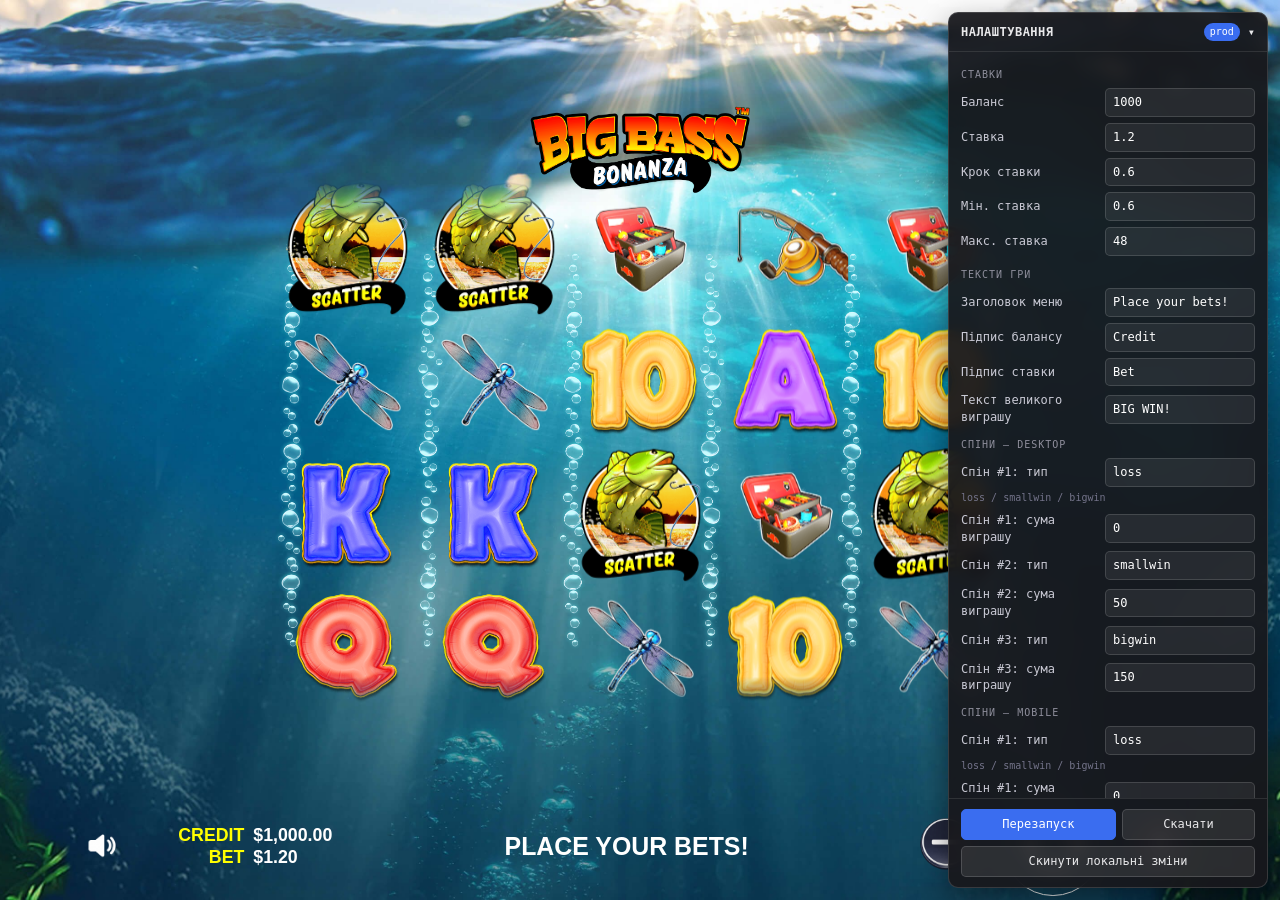
==== commit c0ebe7b2: "build game" ====
--- a/docs/index.html
+++ b/docs/index.html
@@ -5,9 +5,9 @@
 		<meta name="viewport" content="width=device-width, initial-scale=1.0">
 		<link rel="shortcut icon" href="./assets/img/favicon.ico">
 		<title>Big Bass Bonanza</title>
-		<script type="module" crossorigin="" src="./js/index.min.js?v=1775834452890"></script>
-		<link rel="modulepreload" crossorigin="" href="./js/common.min.js?v=1775834452890">
-		<link rel="stylesheet" crossorigin="" href="./css/index.min.css?v=1775834452890">
+		<script type="module" crossorigin="" src="./js/index.min.js?v=1792765018241"></script>
+		<link rel="modulepreload" crossorigin="" href="./js/common.min.js?v=1792765018241">
+		<link rel="stylesheet" crossorigin="" href="./css/index.min.css?v=1792765018241">
 	</head>
 	<body>
 		<div class="wrapper">
